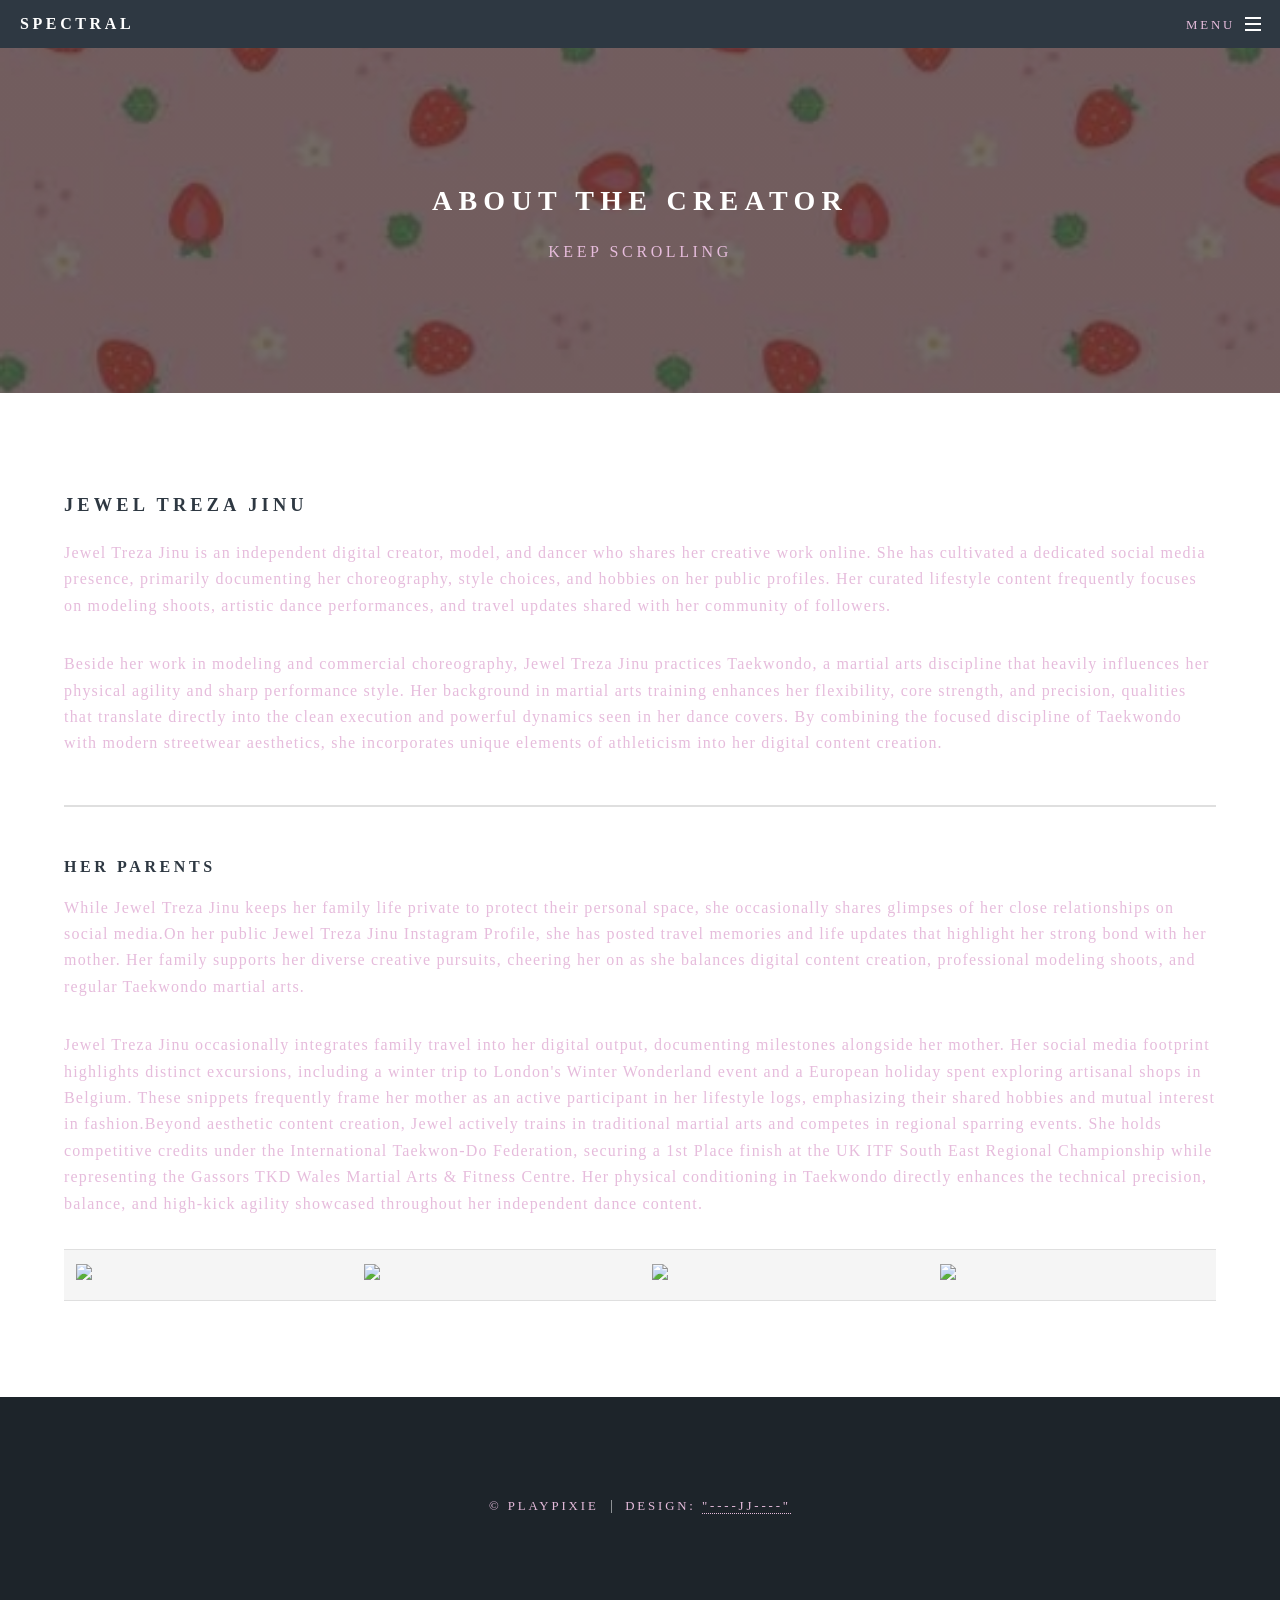
==== generic.html @ 29e6cef1 "Add files via upload" ====
<!DOCTYPE HTML>
<!--
	Spectral by HTML5 UP
	html5up.net | @ajlkn
	Free for personal and commercial use under the CCA 3.0 license (html5up.net/license)
-->
<html>
	<head>
		<title>Generic - Spectral by HTML5 UP</title>
		<meta charset="utf-8" />
		<meta name="viewport" content="width=device-width, initial-scale=1, user-scalable=no" />
		<link rel="stylesheet" href="assets/css/main.css" />
		<noscript><link rel="stylesheet" href="assets/css/noscript.css" /></noscript>
	</head>
	<body class="is-preload">

		<!-- Page Wrapper -->
			<div id="page-wrapper">

				<!-- Header -->
					<header id="header">
						<h1><a href="index.html">Spectral</a></h1>
						<nav id="nav">
							<ul>
								<li class="special">
									<a href="#menu" class="menuToggle"><span>Menu</span></a>
									<div id="menu">
										<ul>
											<li><a href="index.html">Home</a></li>
										</ul>
									</div>
								</li>
							</ul>
						</nav>
					</header>

				<!-- Main -->
					<article id="main">
						<header>
							<h2>About the creator</h2>
							<p>keep scrolling</p>
						</header>
						<section class="wrapper style5">
							<div class="inner">

								<h3>Jewel Treza Jinu</h3>
								<p>Jewel Treza Jinu is an independent digital creator, model, and dancer who shares her creative work online. She has cultivated a dedicated social media presence, primarily documenting her choreography, style choices, and hobbies on her public profiles. Her curated lifestyle content frequently focuses on modeling shoots, artistic dance performances, and travel updates shared with her community of followers.</p>

								<p>Beside her work in modeling and commercial choreography, Jewel Treza Jinu practices Taekwondo, a martial arts discipline that heavily influences her physical agility and sharp performance style. Her background in martial arts training enhances her flexibility, core strength, and precision, qualities that translate directly into the clean execution and powerful dynamics seen in her dance covers. By combining the focused discipline of Taekwondo with modern streetwear aesthetics, she incorporates unique elements of athleticism into her digital content creation.</p>

								<hr />

								<h4>Her parents</h4>
								<p>While Jewel Treza Jinu keeps her family life private to protect their personal space, she occasionally shares glimpses of her close relationships on social media.On her public Jewel Treza Jinu Instagram Profile, she has posted travel memories and life updates that highlight her strong bond with her mother. Her family supports her diverse creative pursuits, cheering her on as she balances digital content creation, professional modeling shoots, and regular Taekwondo martial arts.</p>

								<p>Jewel Treza Jinu occasionally integrates family travel into her digital output, documenting milestones alongside her mother. Her social media footprint highlights distinct excursions, including a winter trip to London's Winter Wonderland event and a European holiday spent exploring artisanal shops in Belgium. These snippets frequently frame her mother as an active participant in her lifestyle logs, emphasizing their shared hobbies and mutual interest in fashion.Beyond aesthetic content creation, Jewel actively trains in traditional martial arts and competes in regional sparring events. She holds competitive credits under the International Taekwon-Do Federation, securing a 1st Place finish at the UK ITF South East Regional Championship while representing the Gassors TKD Wales Martial Arts & Fitness Centre. Her physical conditioning in Taekwondo directly enhances the technical precision, balance, and high-kick agility showcased throughout her independent dance content.</p>
								<table>
									<tr>
								<td>
									<img src="https://encrypted-tbn0.gstatic.com/images?q=tbn:ANd9GcSGOKWWrVyDV_KBlzxPreQkSLhCaQ4UQf7VRr0eedBr0A&s">
									</td>
									<td>
										<img src="https://encrypted-tbn0.gstatic.com/images?q=tbn:ANd9GcRS-TKTt8eJnaycGJDvGTzf1kcwssmxLIx21yv74tXhcQ&s">
									</td>
									<td>
										<img src="https://encrypted-tbn0.gstatic.com/images?q=tbn:ANd9GcS5ymnktuMzDRV3H1LeT9XgX42YzkKzm4gYjGSBSrV-lg&s">
									</td>
									<td>
										<img src="https://encrypted-tbn0.gstatic.com/images?q=tbn:ANd9GcSi7fEt0hNOg2J5l8pf4J0cGD_adAMHUUoH8MwjBB25HA&s">
									</td>
								</tr>
								</table>
							</div>
						</section>
					</article>

				<!-- Footer -->
					<footer id="footer">
						<ul class="copyright">
							<li>&copy; Playpixie</li><li>Design: <a href="http://html5up.net">"----JJ----"</a></li>
						</ul>
					</footer>

			</div>

		<!-- Scripts -->
			<script src="assets/js/jquery.min.js"></script>
			<script src="assets/js/jquery.scrollex.min.js"></script>
			<script src="assets/js/jquery.scrolly.min.js"></script>
			<script src="assets/js/browser.min.js"></script>
			<script src="assets/js/breakpoints.min.js"></script>
			<script src="assets/js/util.js"></script>
			<script src="assets/js/main.js"></script>

	</body>
</html>
---- assets/css/main.css ----
@import url(fontawesome-all.min.css);
@import url("https://fonts.googleapis.com/css?family=Open+Sans:400,400italic,600,600italic,800,800italic");

/*
	Spectral by HTML5 UP
	html5up.net | @ajlkn
	Free for personal and commercial use under the CCA 3.0 license (html5up.net/license)
*/

html, body, div, span, applet, object,
iframe, h1, h2, h3, h4, h5, h6, p, blockquote,
pre, a, abbr, acronym, address, big, cite,
code, del, dfn, em, img, ins, kbd, q, s, samp,
small, strike, strong, sub, sup, tt, var, b,
u, i, center, dl, dt, dd, ol, ul, li, fieldset,
form, label, legend, table, caption, tbody,
tfoot, thead, tr, th, td, article, aside,
canvas, details, embed, figure, figcaption,
footer, header, hgroup, menu, nav, output, ruby,
section, summary, time, mark, audio, video {
	margin: 0;
	padding: 0;
	border: 0;
	font-size: 100%;
	font: inherit;
	font-family: cursive;
	color: #E6BCDC;
	vertical-align: baseline;}

article, aside, details, figcaption, figure,
footer, header, hgroup, menu, nav, section {
	display: block;}

body {
	line-height: 1;
}

ol, ul {
	list-style: none;
}

blockquote, q {
	quotes: none;
}

	blockquote:before, blockquote:after, q:before, q:after {
		content: '';
		content: none;
	}

table {
	border-collapse: collapse;
	border-spacing: 0;
}

body {
	-webkit-text-size-adjust: none;
}

mark {
	background-color: transparent;
	color: inherit;
}

input::-moz-focus-inner {
	border: 0;
	padding: 0;
}

input, select, textarea {
	-moz-appearance: none;
	-webkit-appearance: none;
	-ms-appearance: none;
	appearance: none;
}

/* Basic */

	@-ms-viewport {
		width: device-width;
	}

	html {
		box-sizing: border-box;
	}

	*, *:before, *:after {
		box-sizing: inherit;
	}

	body {
		background: #2e3842;
	}

		body.is-preload *, body.is-preload *:before, body.is-preload *:after {
			-moz-animation: none !important;
			-webkit-animation: none !important;
			-ms-animation: none !important;
			animation: none !important;
			-moz-transition: none !important;
			-webkit-transition: none !important;
			-ms-transition: none !important;
			transition: none !important;
		}

	body, input, select, textarea {
		color: #fff;
		font-family: "Open Sans", Helvetica, sans-serif;
		font-size: 15pt;
		font-weight: 400;
		letter-spacing: 0.075em;
		line-height: 1.65em;
	}

		@media screen and (max-width: 1680px) {

			body, input, select, textarea {
				font-size: 13pt;
			}

		}

		@media screen and (max-width: 1280px) {

			body, input, select, textarea {
				font-size: 12pt;
			}

		}

		@media screen and (max-width: 736px) {

			body, input, select, textarea {
				font-size: 11pt;
				letter-spacing: 0.0375em;
			}

		}

	a {
		-moz-transition: color 0.2s ease, border-bottom-color 0.2s ease;
		-webkit-transition: color 0.2s ease, border-bottom-color 0.2s ease;
		-ms-transition: color 0.2s ease, border-bottom-color 0.2s ease;
		transition: color 0.2s ease, border-bottom-color 0.2s ease;
		border-bottom: dotted 1px;
		color: inherit;
		text-decoration: none;
	}

		a:hover {
			border-bottom-color: transparent;
		}

	strong, b {
		color: #fff;
		font-weight: 600;
	}

	em, i {
		font-style: italic;
	}

	p {
		margin: 0 0 2em 0;
	}

	h1, h2, h3, h4, h5, h6 {
		color: #fff;
		font-weight: 800;
		letter-spacing: 0.225em;
		line-height: 1em;
		margin: 0 0 1em 0;
		text-transform: uppercase;
	}

		h1 a, h2 a, h3 a, h4 a, h5 a, h6 a {
			color: inherit;
			text-decoration: none;
		}

	h2 {
		font-size: 1.35em;
		line-height: 1.75em;
	}

		@media screen and (max-width: 736px) {

			h2 {
				font-size: 1.1em;
				line-height: 1.65em;
			}

		}

	h3 {
		font-size: 1.15em;
		line-height: 1.75em;
	}

		@media screen and (max-width: 736px) {

			h3 {
				font-size: 1em;
				line-height: 1.65em;
			}

		}

	h4 {
		font-size: 1em;
		line-height: 1.5em;
	}

	h5 {
		font-size: 0.8em;
		line-height: 1.5em;
	}

	h6 {
		font-size: 0.7em;
		line-height: 1.5em;
	}

	sub {
		font-size: 0.8em;
		position: relative;
		top: 0.5em;
	}

	sup {
		font-size: 0.8em;
		position: relative;
		top: -0.5em;
	}

	hr {
		border: 0;
		border-bottom: solid 2px #fff;
		margin: 3em 0;
	}

		hr.major {
			margin: 4.5em 0;
		}

	blockquote {
		border-left: solid 4px #fff;
		font-style: italic;
		margin: 0 0 2em 0;
		padding: 0.5em 0 0.5em 2em;
	}

	code {
		background: rgba(144, 144, 144, 0.25);
		border-radius: 3px;
		font-family: "Courier New", monospace;
		font-size: 0.9em;
		letter-spacing: 0;
		margin: 0 0.25em;
		padding: 0.25em 0.65em;
	}

	pre {
		-webkit-overflow-scrolling: touch;
		font-family: "Courier New", monospace;
		font-size: 0.9em;
		margin: 0 0 2em 0;
	}

		pre code {
			display: block;
			line-height: 1.75em;
			padding: 1em 1.5em;
			overflow-x: auto;
		}

	.align-left {
		text-align: left;
	}

	.align-center {
		text-align: center;
	}

	.align-right {
		text-align: right;
	}

/* Row */

	.row {
		display: flex;
		flex-wrap: wrap;
		box-sizing: border-box;
		align-items: stretch;
	}

		.row > * {
			box-sizing: border-box;
		}

		.row.gtr-uniform > * > :last-child {
			margin-bottom: 0;
		}

		.row.aln-left {
			justify-content: flex-start;
		}

		.row.aln-center {
			justify-content: center;
		}

		.row.aln-right {
			justify-content: flex-end;
		}

		.row.aln-top {
			align-items: flex-start;
		}

		.row.aln-middle {
			align-items: center;
		}

		.row.aln-bottom {
			align-items: flex-end;
		}

		.row > .imp {
			order: -1;
		}

		.row > .col-1 {
			width: 8.33333%;
		}

		.row > .off-1 {
			margin-left: 8.33333%;
		}

		.row > .col-2 {
			width: 16.66667%;
		}

		.row > .off-2 {
			margin-left: 16.66667%;
		}

		.row > .col-3 {
			width: 25%;
		}

		.row > .off-3 {
			margin-left: 25%;
		}

		.row > .col-4 {
			width: 33.33333%;
		}

		.row > .off-4 {
			margin-left: 33.33333%;
		}

		.row > .col-5 {
			width: 41.66667%;
		}

		.row > .off-5 {
			margin-left: 41.66667%;
		}

		.row > .col-6 {
			width: 50%;
		}

		.row > .off-6 {
			margin-left: 50%;
		}

		.row > .col-7 {
			width: 58.33333%;
		}

		.row > .off-7 {
			margin-left: 58.33333%;
		}

		.row > .col-8 {
			width: 66.66667%;
		}

		.row > .off-8 {
			margin-left: 66.66667%;
		}

		.row > .col-9 {
			width: 75%;
		}

		.row > .off-9 {
			margin-left: 75%;
		}

		.row > .col-10 {
			width: 83.33333%;
		}

		.row > .off-10 {
			margin-left: 83.33333%;
		}

		.row > .col-11 {
			width: 91.66667%;
		}

		.row > .off-11 {
			margin-left: 91.66667%;
		}

		.row > .col-12 {
			width: 100%;
		}

		.row > .off-12 {
			margin-left: 100%;
		}

		.row.gtr-0 {
			margin-top: 0;
			margin-left: 0em;
		}

			.row.gtr-0 > * {
				padding: 0 0 0 0em;
			}

			.row.gtr-0.gtr-uniform {
				margin-top: 0em;
			}

				.row.gtr-0.gtr-uniform > * {
					padding-top: 0em;
				}

		.row.gtr-25 {
			margin-top: 0;
			margin-left: -0.375em;
		}

			.row.gtr-25 > * {
				padding: 0 0 0 0.375em;
			}

			.row.gtr-25.gtr-uniform {
				margin-top: -0.375em;
			}

				.row.gtr-25.gtr-uniform > * {
					padding-top: 0.375em;
				}

		.row.gtr-50 {
			margin-top: 0;
			margin-left: -0.75em;
		}

			.row.gtr-50 > * {
				padding: 0 0 0 0.75em;
			}

			.row.gtr-50.gtr-uniform {
				margin-top: -0.75em;
			}

				.row.gtr-50.gtr-uniform > * {
					padding-top: 0.75em;
				}

		.row {
			margin-top: 0;
			margin-left: -1.5em;
		}

			.row > * {
				padding: 0 0 0 1.5em;
			}

			.row.gtr-uniform {
				margin-top: -1.5em;
			}

				.row.gtr-uniform > * {
					padding-top: 1.5em;
				}

		.row.gtr-150 {
			margin-top: 0;
			margin-left: -2.25em;
		}

			.row.gtr-150 > * {
				padding: 0 0 0 2.25em;
			}

			.row.gtr-150.gtr-uniform {
				margin-top: -2.25em;
			}

				.row.gtr-150.gtr-uniform > * {
					padding-top: 2.25em;
				}

		.row.gtr-200 {
			margin-top: 0;
			margin-left: -3em;
		}

			.row.gtr-200 > * {
				padding: 0 0 0 3em;
			}

			.row.gtr-200.gtr-uniform {
				margin-top: -3em;
			}

				.row.gtr-200.gtr-uniform > * {
					padding-top: 3em;
				}

		@media screen and (max-width: 1680px) {

			.row {
				display: flex;
				flex-wrap: wrap;
				box-sizing: border-box;
				align-items: stretch;
			}

				.row > * {
					box-sizing: border-box;
				}

				.row.gtr-uniform > * > :last-child {
					margin-bottom: 0;
				}

				.row.aln-left {
					justify-content: flex-start;
				}

				.row.aln-center {
					justify-content: center;
				}

				.row.aln-right {
					justify-content: flex-end;
				}

				.row.aln-top {
					align-items: flex-start;
				}

				.row.aln-middle {
					align-items: center;
				}

				.row.aln-bottom {
					align-items: flex-end;
				}

				.row > .imp-xlarge {
					order: -1;
				}

				.row > .col-1-xlarge {
					width: 8.33333%;
				}

				.row > .off-1-xlarge {
					margin-left: 8.33333%;
				}

				.row > .col-2-xlarge {
					width: 16.66667%;
				}

				.row > .off-2-xlarge {
					margin-left: 16.66667%;
				}

				.row > .col-3-xlarge {
					width: 25%;
				}

				.row > .off-3-xlarge {
					margin-left: 25%;
				}

				.row > .col-4-xlarge {
					width: 33.33333%;
				}

				.row > .off-4-xlarge {
					margin-left: 33.33333%;
				}

				.row > .col-5-xlarge {
					width: 41.66667%;
				}

				.row > .off-5-xlarge {
					margin-left: 41.66667%;
				}

				.row > .col-6-xlarge {
					width: 50%;
				}

				.row > .off-6-xlarge {
					margin-left: 50%;
				}

				.row > .col-7-xlarge {
					width: 58.33333%;
				}

				.row > .off-7-xlarge {
					margin-left: 58.33333%;
				}

				.row > .col-8-xlarge {
					width: 66.66667%;
				}

				.row > .off-8-xlarge {
					margin-left: 66.66667%;
				}

				.row > .col-9-xlarge {
					width: 75%;
				}

				.row > .off-9-xlarge {
					margin-left: 75%;
				}

				.row > .col-10-xlarge {
					width: 83.33333%;
				}

				.row > .off-10-xlarge {
					margin-left: 83.33333%;
				}

				.row > .col-11-xlarge {
					width: 91.66667%;
				}

				.row > .off-11-xlarge {
					margin-left: 91.66667%;
				}

				.row > .col-12-xlarge {
					width: 100%;
				}

				.row > .off-12-xlarge {
					margin-left: 100%;
				}

				.row.gtr-0 {
					margin-top: 0;
					margin-left: 0em;
				}

					.row.gtr-0 > * {
						padding: 0 0 0 0em;
					}

					.row.gtr-0.gtr-uniform {
						margin-top: 0em;
					}

						.row.gtr-0.gtr-uniform > * {
							padding-top: 0em;
						}

				.row.gtr-25 {
					margin-top: 0;
					margin-left: -0.375em;
				}

					.row.gtr-25 > * {
						padding: 0 0 0 0.375em;
					}

					.row.gtr-25.gtr-uniform {
						margin-top: -0.375em;
					}

						.row.gtr-25.gtr-uniform > * {
							padding-top: 0.375em;
						}

				.row.gtr-50 {
					margin-top: 0;
					margin-left: -0.75em;
				}

					.row.gtr-50 > * {
						padding: 0 0 0 0.75em;
					}

					.row.gtr-50.gtr-uniform {
						margin-top: -0.75em;
					}

						.row.gtr-50.gtr-uniform > * {
							padding-top: 0.75em;
						}

				.row {
					margin-top: 0;
					margin-left: -1.5em;
				}

					.row > * {
						padding: 0 0 0 1.5em;
					}

					.row.gtr-uniform {
						margin-top: -1.5em;
					}

						.row.gtr-uniform > * {
							padding-top: 1.5em;
						}

				.row.gtr-150 {
					margin-top: 0;
					margin-left: -2.25em;
				}

					.row.gtr-150 > * {
						padding: 0 0 0 2.25em;
					}

					.row.gtr-150.gtr-uniform {
						margin-top: -2.25em;
					}

						.row.gtr-150.gtr-uniform > * {
							padding-top: 2.25em;
						}

				.row.gtr-200 {
					margin-top: 0;
					margin-left: -3em;
				}

					.row.gtr-200 > * {
						padding: 0 0 0 3em;
					}

					.row.gtr-200.gtr-uniform {
						margin-top: -3em;
					}

						.row.gtr-200.gtr-uniform > * {
							padding-top: 3em;
						}

		}

		@media screen and (max-width: 1280px) {

			.row {
				display: flex;
				flex-wrap: wrap;
				box-sizing: border-box;
				align-items: stretch;
			}

				.row > * {
					box-sizing: border-box;
				}

				.row.gtr-uniform > * > :last-child {
					margin-bottom: 0;
				}

				.row.aln-left {
					justify-content: flex-start;
				}

				.row.aln-center {
					justify-content: center;
				}

				.row.aln-right {
					justify-content: flex-end;
				}

				.row.aln-top {
					align-items: flex-start;
				}

				.row.aln-middle {
					align-items: center;
				}

				.row.aln-bottom {
					align-items: flex-end;
				}

				.row > .imp-large {
					order: -1;
				}

				.row > .col-1-large {
					width: 8.33333%;
				}

				.row > .off-1-large {
					margin-left: 8.33333%;
				}

				.row > .col-2-large {
					width: 16.66667%;
				}

				.row > .off-2-large {
					margin-left: 16.66667%;
				}

				.row > .col-3-large {
					width: 25%;
				}

				.row > .off-3-large {
					margin-left: 25%;
				}

				.row > .col-4-large {
					width: 33.33333%;
				}

				.row > .off-4-large {
					margin-left: 33.33333%;
				}

				.row > .col-5-large {
					width: 41.66667%;
				}

				.row > .off-5-large {
					margin-left: 41.66667%;
				}

				.row > .col-6-large {
					width: 50%;
				}

				.row > .off-6-large {
					margin-left: 50%;
				}

				.row > .col-7-large {
					width: 58.33333%;
				}

				.row > .off-7-large {
					margin-left: 58.33333%;
				}

				.row > .col-8-large {
					width: 66.66667%;
				}

				.row > .off-8-large {
					margin-left: 66.66667%;
				}

				.row > .col-9-large {
					width: 75%;
				}

				.row > .off-9-large {
					margin-left: 75%;
				}

				.row > .col-10-large {
					width: 83.33333%;
				}

				.row > .off-10-large {
					margin-left: 83.33333%;
				}

				.row > .col-11-large {
					width: 91.66667%;
				}

				.row > .off-11-large {
					margin-left: 91.66667%;
				}

				.row > .col-12-large {
					width: 100%;
				}

				.row > .off-12-large {
					margin-left: 100%;
				}

				.row.gtr-0 {
					margin-top: 0;
					margin-left: 0em;
				}

					.row.gtr-0 > * {
						padding: 0 0 0 0em;
					}

					.row.gtr-0.gtr-uniform {
						margin-top: 0em;
					}

						.row.gtr-0.gtr-uniform > * {
							padding-top: 0em;
						}

				.row.gtr-25 {
					margin-top: 0;
					margin-left: -0.375em;
				}

					.row.gtr-25 > * {
						padding: 0 0 0 0.375em;
					}

					.row.gtr-25.gtr-uniform {
						margin-top: -0.375em;
					}

						.row.gtr-25.gtr-uniform > * {
							padding-top: 0.375em;
						}

				.row.gtr-50 {
					margin-top: 0;
					margin-left: -0.75em;
				}

					.row.gtr-50 > * {
						padding: 0 0 0 0.75em;
					}

					.row.gtr-50.gtr-uniform {
						margin-top: -0.75em;
					}

						.row.gtr-50.gtr-uniform > * {
							padding-top: 0.75em;
						}

				.row {
					margin-top: 0;
					margin-left: -1.5em;
				}

					.row > * {
						padding: 0 0 0 1.5em;
					}

					.row.gtr-uniform {
						margin-top: -1.5em;
					}

						.row.gtr-uniform > * {
							padding-top: 1.5em;
						}

				.row.gtr-150 {
					margin-top: 0;
					margin-left: -2.25em;
				}

					.row.gtr-150 > * {
						padding: 0 0 0 2.25em;
					}

					.row.gtr-150.gtr-uniform {
						margin-top: -2.25em;
					}

						.row.gtr-150.gtr-uniform > * {
							padding-top: 2.25em;
						}

				.row.gtr-200 {
					margin-top: 0;
					margin-left: -3em;
				}

					.row.gtr-200 > * {
						padding: 0 0 0 3em;
					}

					.row.gtr-200.gtr-uniform {
						margin-top: -3em;
					}

						.row.gtr-200.gtr-uniform > * {
							padding-top: 3em;
						}

		}

		@media screen and (max-width: 980px) {

			.row {
				display: flex;
				flex-wrap: wrap;
				box-sizing: border-box;
				align-items: stretch;
			}

				.row > * {
					box-sizing: border-box;
				}

				.row.gtr-uniform > * > :last-child {
					margin-bottom: 0;
				}

				.row.aln-left {
					justify-content: flex-start;
				}

				.row.aln-center {
					justify-content: center;
				}

				.row.aln-right {
					justify-content: flex-end;
				}

				.row.aln-top {
					align-items: flex-start;
				}

				.row.aln-middle {
					align-items: center;
				}

				.row.aln-bottom {
					align-items: flex-end;
				}

				.row > .imp-medium {
					order: -1;
				}

				.row > .col-1-medium {
					width: 8.33333%;
				}

				.row > .off-1-medium {
					margin-left: 8.33333%;
				}

				.row > .col-2-medium {
					width: 16.66667%;
				}

				.row > .off-2-medium {
					margin-left: 16.66667%;
				}

				.row > .col-3-medium {
					width: 25%;
				}

				.row > .off-3-medium {
					margin-left: 25%;
				}

				.row > .col-4-medium {
					width: 33.33333%;
				}

				.row > .off-4-medium {
					margin-left: 33.33333%;
				}

				.row > .col-5-medium {
					width: 41.66667%;
				}

				.row > .off-5-medium {
					margin-left: 41.66667%;
				}

				.row > .col-6-medium {
					width: 50%;
				}

				.row > .off-6-medium {
					margin-left: 50%;
				}

				.row > .col-7-medium {
					width: 58.33333%;
				}

				.row > .off-7-medium {
					margin-left: 58.33333%;
				}

				.row > .col-8-medium {
					width: 66.66667%;
				}

				.row > .off-8-medium {
					margin-left: 66.66667%;
				}

				.row > .col-9-medium {
					width: 75%;
				}

				.row > .off-9-medium {
					margin-left: 75%;
				}

				.row > .col-10-medium {
					width: 83.33333%;
				}

				.row > .off-10-medium {
					margin-left: 83.33333%;
				}

				.row > .col-11-medium {
					width: 91.66667%;
				}

				.row > .off-11-medium {
					margin-left: 91.66667%;
				}

				.row > .col-12-medium {
					width: 100%;
				}

				.row > .off-12-medium {
					margin-left: 100%;
				}

				.row.gtr-0 {
					margin-top: 0;
					margin-left: 0em;
				}

					.row.gtr-0 > * {
						padding: 0 0 0 0em;
					}

					.row.gtr-0.gtr-uniform {
						margin-top: 0em;
					}

						.row.gtr-0.gtr-uniform > * {
							padding-top: 0em;
						}

				.row.gtr-25 {
					margin-top: 0;
					margin-left: -0.375em;
				}

					.row.gtr-25 > * {
						padding: 0 0 0 0.375em;
					}

					.row.gtr-25.gtr-uniform {
						margin-top: -0.375em;
					}

						.row.gtr-25.gtr-uniform > * {
							padding-top: 0.375em;
						}

				.row.gtr-50 {
					margin-top: 0;
					margin-left: -0.75em;
				}

					.row.gtr-50 > * {
						padding: 0 0 0 0.75em;
					}

					.row.gtr-50.gtr-uniform {
						margin-top: -0.75em;
					}

						.row.gtr-50.gtr-uniform > * {
							padding-top: 0.75em;
						}

				.row {
					margin-top: 0;
					margin-left: -1.5em;
				}

					.row > * {
						padding: 0 0 0 1.5em;
					}

					.row.gtr-uniform {
						margin-top: -1.5em;
					}

						.row.gtr-uniform > * {
							padding-top: 1.5em;
						}

				.row.gtr-150 {
					margin-top: 0;
					margin-left: -2.25em;
				}

					.row.gtr-150 > * {
						padding: 0 0 0 2.25em;
					}

					.row.gtr-150.gtr-uniform {
						margin-top: -2.25em;
					}

						.row.gtr-150.gtr-uniform > * {
							padding-top: 2.25em;
						}

				.row.gtr-200 {
					margin-top: 0;
					margin-left: -3em;
				}

					.row.gtr-200 > * {
						padding: 0 0 0 3em;
					}

					.row.gtr-200.gtr-uniform {
						margin-top: -3em;
					}

						.row.gtr-200.gtr-uniform > * {
							padding-top: 3em;
						}

		}

		@media screen and (max-width: 736px) {

			.row {
				display: flex;
				flex-wrap: wrap;
				box-sizing: border-box;
				align-items: stretch;
			}

				.row > * {
					box-sizing: border-box;
				}

				.row.gtr-uniform > * > :last-child {
					margin-bottom: 0;
				}

				.row.aln-left {
					justify-content: flex-start;
				}

				.row.aln-center {
					justify-content: center;
				}

				.row.aln-right {
					justify-content: flex-end;
				}

				.row.aln-top {
					align-items: flex-start;
				}

				.row.aln-middle {
					align-items: center;
				}

				.row.aln-bottom {
					align-items: flex-end;
				}

				.row > .imp-small {
					order: -1;
				}

				.row > .col-1-small {
					width: 8.33333%;
				}

				.row > .off-1-small {
					margin-left: 8.33333%;
				}

				.row > .col-2-small {
					width: 16.66667%;
				}

				.row > .off-2-small {
					margin-left: 16.66667%;
				}

				.row > .col-3-small {
					width: 25%;
				}

				.row > .off-3-small {
					margin-left: 25%;
				}

				.row > .col-4-small {
					width: 33.33333%;
				}

				.row > .off-4-small {
					margin-left: 33.33333%;
				}

				.row > .col-5-small {
					width: 41.66667%;
				}

				.row > .off-5-small {
					margin-left: 41.66667%;
				}

				.row > .col-6-small {
					width: 50%;
				}

				.row > .off-6-small {
					margin-left: 50%;
				}

				.row > .col-7-small {
					width: 58.33333%;
				}

				.row > .off-7-small {
					margin-left: 58.33333%;
				}

				.row > .col-8-small {
					width: 66.66667%;
				}

				.row > .off-8-small {
					margin-left: 66.66667%;
				}

				.row > .col-9-small {
					width: 75%;
				}

				.row > .off-9-small {
					margin-left: 75%;
				}

				.row > .col-10-small {
					width: 83.33333%;
				}

				.row > .off-10-small {
					margin-left: 83.33333%;
				}

				.row > .col-11-small {
					width: 91.66667%;
				}

				.row > .off-11-small {
					margin-left: 91.66667%;
				}

				.row > .col-12-small {
					width: 100%;
				}

				.row > .off-12-small {
					margin-left: 100%;
				}

				.row.gtr-0 {
					margin-top: 0;
					margin-left: 0em;
				}

					.row.gtr-0 > * {
						padding: 0 0 0 0em;
					}

					.row.gtr-0.gtr-uniform {
						margin-top: 0em;
					}

						.row.gtr-0.gtr-uniform > * {
							padding-top: 0em;
						}

				.row.gtr-25 {
					margin-top: 0;
					margin-left: -0.375em;
				}

					.row.gtr-25 > * {
						padding: 0 0 0 0.375em;
					}

					.row.gtr-25.gtr-uniform {
						margin-top: -0.375em;
					}

						.row.gtr-25.gtr-uniform > * {
							padding-top: 0.375em;
						}

				.row.gtr-50 {
					margin-top: 0;
					margin-left: -0.75em;
				}

					.row.gtr-50 > * {
						padding: 0 0 0 0.75em;
					}

					.row.gtr-50.gtr-uniform {
						margin-top: -0.75em;
					}

						.row.gtr-50.gtr-uniform > * {
							padding-top: 0.75em;
						}

				.row {
					margin-top: 0;
					margin-left: -1.5em;
				}

					.row > * {
						padding: 0 0 0 1.5em;
					}

					.row.gtr-uniform {
						margin-top: -1.5em;
					}

						.row.gtr-uniform > * {
							padding-top: 1.5em;
						}

				.row.gtr-150 {
					margin-top: 0;
					margin-left: -2.25em;
				}

					.row.gtr-150 > * {
						padding: 0 0 0 2.25em;
					}

					.row.gtr-150.gtr-uniform {
						margin-top: -2.25em;
					}

						.row.gtr-150.gtr-uniform > * {
							padding-top: 2.25em;
						}

				.row.gtr-200 {
					margin-top: 0;
					margin-left: -3em;
				}

					.row.gtr-200 > * {
						padding: 0 0 0 3em;
					}

					.row.gtr-200.gtr-uniform {
						margin-top: -3em;
					}

						.row.gtr-200.gtr-uniform > * {
							padding-top: 3em;
						}

		}

		@media screen and (max-width: 480px) {

			.row {
				display: flex;
				flex-wrap: wrap;
				box-sizing: border-box;
				align-items: stretch;
			}

				.row > * {
					box-sizing: border-box;
				}

				.row.gtr-uniform > * > :last-child {
					margin-bottom: 0;
				}

				.row.aln-left {
					justify-content: flex-start;
				}

				.row.aln-center {
					justify-content: center;
				}

				.row.aln-right {
					justify-content: flex-end;
				}

				.row.aln-top {
					align-items: flex-start;
				}

				.row.aln-middle {
					align-items: center;
				}

				.row.aln-bottom {
					align-items: flex-end;
				}

				.row > .imp-xsmall {
					order: -1;
				}

				.row > .col-1-xsmall {
					width: 8.33333%;
				}

				.row > .off-1-xsmall {
					margin-left: 8.33333%;
				}

				.row > .col-2-xsmall {
					width: 16.66667%;
				}

				.row > .off-2-xsmall {
					margin-left: 16.66667%;
				}

				.row > .col-3-xsmall {
					width: 25%;
				}

				.row > .off-3-xsmall {
					margin-left: 25%;
				}

				.row > .col-4-xsmall {
					width: 33.33333%;
				}

				.row > .off-4-xsmall {
					margin-left: 33.33333%;
				}

				.row > .col-5-xsmall {
					width: 41.66667%;
				}

				.row > .off-5-xsmall {
					margin-left: 41.66667%;
				}

				.row > .col-6-xsmall {
					width: 50%;
				}

				.row > .off-6-xsmall {
					margin-left: 50%;
				}

				.row > .col-7-xsmall {
					width: 58.33333%;
				}

				.row > .off-7-xsmall {
					margin-left: 58.33333%;
				}

				.row > .col-8-xsmall {
					width: 66.66667%;
				}

				.row > .off-8-xsmall {
					margin-left: 66.66667%;
				}

				.row > .col-9-xsmall {
					width: 75%;
				}

				.row > .off-9-xsmall {
					margin-left: 75%;
				}

				.row > .col-10-xsmall {
					width: 83.33333%;
				}

				.row > .off-10-xsmall {
					margin-left: 83.33333%;
				}

				.row > .col-11-xsmall {
					width: 91.66667%;
				}

				.row > .off-11-xsmall {
					margin-left: 91.66667%;
				}

				.row > .col-12-xsmall {
					width: 100%;
				}

				.row > .off-12-xsmall {
					margin-left: 100%;
				}

				.row.gtr-0 {
					margin-top: 0;
					margin-left: 0em;
				}

					.row.gtr-0 > * {
						padding: 0 0 0 0em;
					}

					.row.gtr-0.gtr-uniform {
						margin-top: 0em;
					}

						.row.gtr-0.gtr-uniform > * {
							padding-top: 0em;
						}

				.row.gtr-25 {
					margin-top: 0;
					margin-left: -0.375em;
				}

					.row.gtr-25 > * {
						padding: 0 0 0 0.375em;
					}

					.row.gtr-25.gtr-uniform {
						margin-top: -0.375em;
					}

						.row.gtr-25.gtr-uniform > * {
							padding-top: 0.375em;
						}

				.row.gtr-50 {
					margin-top: 0;
					margin-left: -0.75em;
				}

					.row.gtr-50 > * {
						padding: 0 0 0 0.75em;
					}

					.row.gtr-50.gtr-uniform {
						margin-top: -0.75em;
					}

						.row.gtr-50.gtr-uniform > * {
							padding-top: 0.75em;
						}

				.row {
					margin-top: 0;
					margin-left: -1.5em;
				}

					.row > * {
						padding: 0 0 0 1.5em;
					}

					.row.gtr-uniform {
						margin-top: -1.5em;
					}

						.row.gtr-uniform > * {
							padding-top: 1.5em;
						}

				.row.gtr-150 {
					margin-top: 0;
					margin-left: -2.25em;
				}

					.row.gtr-150 > * {
						padding: 0 0 0 2.25em;
					}

					.row.gtr-150.gtr-uniform {
						margin-top: -2.25em;
					}

						.row.gtr-150.gtr-uniform > * {
							padding-top: 2.25em;
						}

				.row.gtr-200 {
					margin-top: 0;
					margin-left: -3em;
				}

					.row.gtr-200 > * {
						padding: 0 0 0 3em;
					}

					.row.gtr-200.gtr-uniform {
						margin-top: -3em;
					}

						.row.gtr-200.gtr-uniform > * {
							padding-top: 3em;
						}

		}

/* Section/Article */

	section.special, article.special {
		text-align: center;
	}

	header p {
		color: rgba(255, 255, 255, 0.5);
		position: relative;
		top: -0.25em;
	}

	header h3 + p {
		font-size: 1.1em;
	}

	header h4 + p,
	header h5 + p,
	header h6 + p {
		font-size: 0.9em;
	}

	header.major {
		margin: 0 0 3.5em 0;
	}

		header.major h2, header.major h3, header.major h4, header.major h5, header.major h6 {
			border-bottom: solid 2px #fff;
			display: inline-block;
			padding-bottom: 1em;
			position: relative;
		}

			header.major h2:after, header.major h3:after, header.major h4:after, header.major h5:after, header.major h6:after {
				content: '';
				display: block;
				height: 1px;
			}

		header.major p {
			color: #fff;
			top: 0;
		}

		@media screen and (max-width: 736px) {

			header.major {
				margin: 0 0 2em 0;
			}

		}

	@media screen and (max-width: 980px) {

		header br {
			display: none;
		}

	}

/* Form */

	form {
		margin: 0 0 2em 0;
	}

	label {
		color: #fff;
		display: block;
		font-size: 0.9em;
		font-weight: 600;
		margin: 0 0 1em 0;
	}

	input[type="text"],
	input[type="password"],
	input[type="email"],
	select,
	textarea {
		-moz-appearance: none;
		-webkit-appearance: none;
		-ms-appearance: none;
		appearance: none;
		background-color: rgba(144, 144, 144, 0.25);
		border-radius: 3px;
		border: none;
		color: inherit;
		display: block;
		outline: 0;
		padding: 0 1em;
		text-decoration: none;
		width: 100%;
	}

		input[type="text"]:invalid,
		input[type="password"]:invalid,
		input[type="email"]:invalid,
		select:invalid,
		textarea:invalid {
			box-shadow: none;
		}

		input[type="text"]:focus,
		input[type="password"]:focus,
		input[type="email"]:focus,
		select:focus,
		textarea:focus {
			box-shadow: 0 0 0 2px #ffb4ec;
		}

	select {
		background-size: 1.25em;
		background-repeat: no-repeat;
		background-position: calc(100% - 1em) center;
		height: 2.75em;
		padding-right: 2.75em;
		text-overflow: ellipsis;
	}

		select:focus::-ms-value {
			background-color: transparent;
		}

		select::-ms-expand {
			display: none;
		}

	input[type="text"],
	input[type="password"],
	input[type="email"],
	select {
		height: 2.75em;
	}

	textarea {
		padding: 0.75em 1em;
	}

	input[type="checkbox"],
	input[type="radio"] {
		-moz-appearance: none;
		-webkit-appearance: none;
		-ms-appearance: none;
		appearance: none;
		display: block;
		float: left;
		margin-right: -2em;
		opacity: 0;
		width: 1em;
		z-index: -1;
	}

		input[type="checkbox"] + label,
		input[type="radio"] + label {
			text-decoration: none;
			color: #fff;
			cursor: pointer;
			display: inline-block;
			font-size: 1em;
			font-weight: 400;
			padding-left: 2.4em;
			padding-right: 0.75em;
			position: relative;
		}

			input[type="checkbox"] + label:before,
			input[type="radio"] + label:before {
				-moz-osx-font-smoothing: grayscale;
				-webkit-font-smoothing: antialiased;
				display: inline-block;
				font-style: normal;
				font-variant: normal;
				text-rendering: auto;
				line-height: 1;
				text-transform: none !important;
				font-family: 'Font Awesome 5 Free';
				font-weight: 900;
			}

			input[type="checkbox"] + label:before,
			input[type="radio"] + label:before {
				background: rgba(144, 144, 144, 0.25);
				border-radius: 3px;
				content: '';
				display: inline-block;
				font-size: 0.8em;
				height: 2.0625em;
				left: 0;
				line-height: 2.0625em;
				position: absolute;
				text-align: center;
				top: 0;
				width: 2.0625em;
			}

		input[type="checkbox"]:checked + label:before,
		input[type="radio"]:checked + label:before {
			background: #2e3842;
			color: #fff;
			content: '\f00c';
		}

		input[type="checkbox"]:focus + label:before,
		input[type="radio"]:focus + label:before {
			box-shadow: 0 0 0 2px #fabfff;
		}

	input[type="checkbox"] + label:before {
		border-radius: 3px;
	}

	input[type="radio"] + label:before {
		border-radius: 100%;
	}

	::-webkit-input-placeholder {
		color: rgba(255, 255, 255, 0.5) !important;
		opacity: 1.0;
	}

	:-moz-placeholder {
		color: rgba(255, 255, 255, 0.5) !important;
		opacity: 1.0;
	}

	::-moz-placeholder {
		color: rgba(255, 255, 255, 0.5) !important;
		opacity: 1.0;
	}

	:-ms-input-placeholder {
		color: rgba(255, 255, 255, 0.5) !important;
		opacity: 1.0;
	}

/* Box */

	.box {
		border-radius: 3px;
		border: solid 2px #fff;
		margin-bottom: 2em;
		padding: 1.5em;
	}

		.box > :last-child,
		.box > :last-child > :last-child,
		.box > :last-child > :last-child > :last-child {
			margin-bottom: 0;
		}

		.box.alt {
			border: 0;
			border-radius: 0;
			padding: 0;
		}

/* Icon */

	.icon {
		text-decoration: none;
		border-bottom: none;
		position: relative;
	}

		.icon:before {
			-moz-osx-font-smoothing: grayscale;
			-webkit-font-smoothing: antialiased;
			display: inline-block;
			font-style: normal;
			font-variant: normal;
			text-rendering: auto;
			line-height: 1;
			text-transform: none !important;
			font-family: 'Font Awesome 5 Free';
			font-weight: 400;
		}

		.icon > .label {
			display: none;
		}

		.icon:before {
			line-height: inherit;
		}

		.icon.solid:before {
			font-weight: 900;
		}

		.icon.brands:before {
			font-family: 'Font Awesome 5 Brands';
		}

		.icon.major {
			-moz-transform: rotate(-45deg);
			-webkit-transform: rotate(-45deg);
			-ms-transform: rotate(-45deg);
			transform: rotate(-45deg);
			border-radius: 3px;
			border: solid 2px #fff;
			display: inline-block;
			font-size: 1.35em;
			height: calc(3em + 2px);
			line-height: 3em;
			text-align: center;
			width: calc(3em + 2px);
		}

			.icon.major:before {
				-moz-transform: rotate(45deg);
				-webkit-transform: rotate(45deg);
				-ms-transform: rotate(45deg);
				transform: rotate(45deg);
				display: inline-block;
				font-size: 1.5em;
			}

			@media screen and (max-width: 736px) {

				.icon.major {
					font-size: 1em;
				}

			}

		.icon.style1 {
			color: #a9b6ff;
		}

		.icon.style2 {
			color: #00f0ff;
		}

		.icon.style3 {
			color: #e7c3ff;
		}

/* Image */

	.image {
		border-radius: 3px;
		border: 0;
		display: inline-block;
		position: relative;
	}

		.image img {
			border-radius: 3px;
			display: block;
		}

		.image.left {
			float: left;
			margin: 0 2em 2em 0;
			top: 0.25em;
		}

		.image.right {
			float: right;
			margin: 0 0 2em 2em;
			top: 0.25em;
		}

		.image.left, .image.right {
			max-width: 40%;
		}

			.image.left img, .image.right img {
				width: 100%;
			}

		.image.fit {
			display: block;
			margin: 0 0 2em 0;
			width: 100%;
		}

			.image.fit img {
				width: 100%;
			}

/* List */

	ol {
		list-style: decimal;
		margin: 0 0 2em 0;
		padding-left: 1.25em;
	}

		ol li {
			padding-left: 0.25em;
		}

	ul {
		list-style: disc;
		margin: 0 0 2em 0;
		padding-left: 1em;
	}

		ul li {
			padding-left: 0.5em;
		}

		ul.alt {
			list-style: none;
			padding-left: 0;
		}

			ul.alt li {
				border-top: solid 1px #fff;
				padding: 0.5em 0;
			}

				ul.alt li:first-child {
					border-top: 0;
					padding-top: 0;
				}

	dl {
		margin: 0 0 2em 0;
	}

/* Actions */

	ul.actions {
		display: -moz-flex;
		display: -webkit-flex;
		display: -ms-flex;
		display: flex;
		cursor: default;
		list-style: none;
		margin-left: -1em;
		padding-left: 0;
	}

		ul.actions li {
			padding: 0 0 0 1em;
			vertical-align: middle;
		}

		ul.actions.special {
			-moz-justify-content: center;
			-webkit-justify-content: center;
			-ms-justify-content: center;
			justify-content: center;
			width: 100%;
			margin-left: 0;
		}

			ul.actions.special li:first-child {
				padding-left: 0;
			}

		ul.actions.stacked {
			-moz-flex-direction: column;
			-webkit-flex-direction: column;
			-ms-flex-direction: column;
			flex-direction: column;
			margin-left: 0;
		}

			ul.actions.stacked li {
				padding: 1em 0 0 0;
			}

				ul.actions.stacked li:first-child {
					padding-top: 0;
				}

		ul.actions.fit {
			width: calc(100% + 1em);
		}

			ul.actions.fit li {
				-moz-flex-grow: 1;
				-webkit-flex-grow: 1;
				-ms-flex-grow: 1;
				flex-grow: 1;
				-moz-flex-shrink: 1;
				-webkit-flex-shrink: 1;
				-ms-flex-shrink: 1;
				flex-shrink: 1;
				width: 100%;
			}

				ul.actions.fit li > * {
					width: 100%;
				}

			ul.actions.fit.stacked {
				width: 100%;
			}

		@media screen and (max-width: 480px) {

			ul.actions:not(.fixed) {
				-moz-flex-direction: column;
				-webkit-flex-direction: column;
				-ms-flex-direction: column;
				flex-direction: column;
				margin-left: 0;
				width: 100% !important;
			}

				ul.actions:not(.fixed) li {
					-moz-flex-grow: 1;
					-webkit-flex-grow: 1;
					-ms-flex-grow: 1;
					flex-grow: 1;
					-moz-flex-shrink: 1;
					-webkit-flex-shrink: 1;
					-ms-flex-shrink: 1;
					flex-shrink: 1;
					padding: 1em 0 0 0;
					text-align: center;
					width: 100%;
				}

					ul.actions:not(.fixed) li > * {
						width: 100%;
					}

					ul.actions:not(.fixed) li:first-child {
						padding-top: 0;
					}

					ul.actions:not(.fixed) li input[type="submit"],
					ul.actions:not(.fixed) li input[type="reset"],
					ul.actions:not(.fixed) li input[type="button"],
					ul.actions:not(.fixed) li button,
					ul.actions:not(.fixed) li .button {
						width: 100%;
					}

						ul.actions:not(.fixed) li input[type="submit"].icon:before,
						ul.actions:not(.fixed) li input[type="reset"].icon:before,
						ul.actions:not(.fixed) li input[type="button"].icon:before,
						ul.actions:not(.fixed) li button.icon:before,
						ul.actions:not(.fixed) li .button.icon:before {
							margin-left: -0.5em;
						}

		}

/* Icons */

	ul.icons {
		cursor: default;
		list-style: none;
		padding-left: 0;
	}

		ul.icons li {
			display: inline-block;
			padding: 0 1em 0 0;
		}

			ul.icons li:last-child {
				padding-right: 0 !important;
			}

		ul.icons.major {
			padding: 1em 0;
		}

			ul.icons.major li {
				padding-right: 3.5em;
			}

				@media screen and (max-width: 736px) {

					ul.icons.major li {
						padding: 0 1em !important;
					}

				}

/* Table */

	.table-wrapper {
		-webkit-overflow-scrolling: touch;
		overflow-x: auto;
	}

	table {
		margin: 0 0 2em 0;
		width: 100%;
	}

		table tbody tr {
			border: solid 1px #fff;
			border-left: 0;
			border-right: 0;
		}

			table tbody tr:nth-child(2n + 1) {
				background-color: rgba(144, 144, 144, 0.25);
			}

		table td {
			padding: 0.75em 0.75em;
		}

		table th {
			color: #fff;
			font-size: 0.9em;
			font-weight: 600;
			padding: 0 0.75em 0.75em 0.75em;
			text-align: left;
		}

		table thead {
			border-bottom: solid 2px #fff;
		}

		table tfoot {
			border-top: solid 2px #fff;
		}

		table.alt {
			border-collapse: separate;
		}

			table.alt tbody tr td {
				border: solid 1px #fff;
				border-left-width: 0;
				border-top-width: 0;
			}

				table.alt tbody tr td:first-child {
					border-left-width: 1px;
				}

			table.alt tbody tr:first-child td {
				border-top-width: 1px;
			}

			table.alt thead {
				border-bottom: 0;
			}

			table.alt tfoot {
				border-top: 0;
			}

/* Button */

	input[type="submit"],
	input[type="reset"],
	input[type="button"],
	button,
	.button {
		-moz-appearance: none;
		-webkit-appearance: none;
		-ms-appearance: none;
		appearance: none;
		-moz-transition: background-color 0.2s ease-in-out, color 0.2s ease-in-out;
		-webkit-transition: background-color 0.2s ease-in-out, color 0.2s ease-in-out;
		-ms-transition: background-color 0.2s ease-in-out, color 0.2s ease-in-out;
		transition: background-color 0.2s ease-in-out, color 0.2s ease-in-out;
		background-color: transparent;
		border-radius: 3px;
		border: 0;
		box-shadow: inset 0 0 0 2px #fff;
		color: #fff;
		cursor: pointer;
		display: inline-block;
		font-size: 0.8em;
		font-weight: 600;
		height: 3.125em;
		letter-spacing: 0.225em;
		line-height: 3.125em;
		max-width: 30em;
		padding: 0 2.75em;
		text-align: center;
		text-decoration: none;
		text-transform: uppercase;
		white-space: nowrap;
		overflow: hidden;
		text-overflow: ellipsis;
	}

		input[type="submit"]:hover,
		input[type="reset"]:hover,
		input[type="button"]:hover,
		button:hover,
		.button:hover {
			background-color: rgba(144, 144, 144, 0.25);
		}

		input[type="submit"]:active,
		input[type="reset"]:active,
		input[type="button"]:active,
		button:active,
		.button:active {
			background-color: rgba(144, 144, 144, 0.5);
		}

		input[type="submit"].icon:before,
		input[type="reset"].icon:before,
		input[type="button"].icon:before,
		button.icon:before,
		.button.icon:before {
			margin-right: 0.5em;
		}

		input[type="submit"].fit,
		input[type="reset"].fit,
		input[type="button"].fit,
		button.fit,
		.button.fit {
			width: 100%;
		}

		input[type="submit"].small,
		input[type="reset"].small,
		input[type="button"].small,
		button.small,
		.button.small {
			font-size: 0.8em;
		}

		input[type="submit"].large,
		input[type="reset"].large,
		input[type="button"].large,
		button.large,
		.button.large {
			font-size: 1.35em;
		}

		input[type="submit"].primary,
		input[type="reset"].primary,
		input[type="button"].primary,
		button.primary,
		.button.primary {
			background-color: #ed4933;
			box-shadow: none !important;
			color: #ffffff !important;
		}

			input[type="submit"].primary:hover,
			input[type="reset"].primary:hover,
			input[type="button"].primary:hover,
			button.primary:hover,
			.button.primary:hover {
				background-color: #ef5e4a !important;
			}

			input[type="submit"].primary:active,
			input[type="reset"].primary:active,
			input[type="button"].primary:active,
			button.primary:active,
			.button.primary:active {
				background-color: #eb341c !important;
			}

		input[type="submit"].disabled, input[type="submit"]:disabled,
		input[type="reset"].disabled,
		input[type="reset"]:disabled,
		input[type="button"].disabled,
		input[type="button"]:disabled,
		button.disabled,
		button:disabled,
		.button.disabled,
		.button:disabled {
			pointer-events: none;
			opacity: 0.25;
		}

		@media screen and (max-width: 736px) {

			input[type="submit"],
			input[type="reset"],
			input[type="button"],
			button,
			.button {
				height: 3.75em;
				line-height: 3.75em;
			}

		}

/* Features */

	.features {
		display: -moz-flex;
		display: -webkit-flex;
		display: -ms-flex;
		display: flex;
		-moz-flex-wrap: wrap;
		-webkit-flex-wrap: wrap;
		-ms-flex-wrap: wrap;
		flex-wrap: wrap;
		-moz-justify-content: center;
		-webkit-justify-content: center;
		-ms-justify-content: center;
		justify-content: center;
		list-style: none;
		padding: 0;
		width: 100%;
	}

		.features li {
			padding: 4em 4em 2em 6em ;
			display: block;
			position: relative;
			text-align: left;
			width: 50%;
		}

			.features li:nth-child(1) {
				background-color: rgba(0, 0, 0, 0.035);
			}

			.features li:nth-child(2) {
				background-color: rgba(0, 0, 0, 0.07);
			}

			.features li:nth-child(3) {
				background-color: rgba(0, 0, 0, 0.105);
			}

			.features li:nth-child(4) {
				background-color: rgba(0, 0, 0, 0.14);
			}

			.features li:nth-child(5) {
				background-color: rgba(0, 0, 0, 0.175);
			}

			.features li:nth-child(6) {
				background-color: rgba(0, 0, 0, 0.21);
			}

			.features li:nth-child(7) {
				background-color: rgba(0, 0, 0, 0.245);
			}

			.features li:nth-child(8) {
				background-color: rgba(0, 0, 0, 0.28);
			}

			.features li:nth-child(9) {
				background-color: rgba(0, 0, 0, 0.315);
			}

			.features li:nth-child(10) {
				background-color: rgba(0, 0, 0, 0.35);
			}

			.features li:before {
				display: block;
				color: #00ffcc;
				position: absolute;
				left: 1.75em;
				top: 2.75em;
				font-size: 1.5em;
			}

			.features li:nth-child(1) {
				border-top-left-radius: 3px;
			}

			.features li:nth-child(2) {
				border-top-right-radius: 3px;
			}

			.features li:nth-last-child(1) {
				border-bottom-right-radius: 3px;
			}

			.features li:nth-last-child(2) {
				border-bottom-left-radius: 3px;
			}

			@media screen and (max-width: 980px) {

				.features li {
					padding: 3em 2em 1em 2em ;
					text-align: center;
				}

					.features li:before {
						left: 0;
						margin: 0 0 1em 0;
						position: relative;
						top: 0;
					}

			}

			@media screen and (max-width: 736px) {

				.features li {
					padding: 3em 0 1em 0 ;
					background-color: transparent !important;
					border-top: solid 2px #fff;
					width: 100%;
				}

					.features li:first-child {
						border-top: 0;
					}

			}

/* Spotlight */

	.spotlight {
		-moz-align-items: center;
		-webkit-align-items: center;
		-ms-align-items: center;
		align-items: center;
		display: -moz-flex;
		display: -webkit-flex;
		display: -ms-flex;
		display: flex;
	}

		.spotlight .image {
			-moz-order: 1;
			-webkit-order: 1;
			-ms-order: 1;
			order: 1;
			border-radius: 0;
			width: 40%;
		}

			.spotlight .image img {
				border-radius: 0;
				width: 100%;
			}

		.spotlight .content {
			padding: 2em 4em 0.1em 4em ;
			-moz-order: 2;
			-webkit-order: 2;
			-ms-order: 2;
			order: 2;
			max-width: 48em;
			width: 60%;
		}

		.spotlight:nth-child(2n) {
			-moz-flex-direction: row-reverse;
			-webkit-flex-direction: row-reverse;
			-ms-flex-direction: row-reverse;
			flex-direction: row-reverse;
		}

		.spotlight:nth-child(1) {
			background-color: rgba(0, 0, 0, 0.075);
		}

		.spotlight:nth-child(2) {
			background-color: rgba(0, 0, 0, 0.15);
		}

		.spotlight:nth-child(3) {
			background-color: rgba(0, 0, 0, 0.225);
		}

		.spotlight:nth-child(4) {
			background-color: rgba(0, 0, 0, 0.3);
		}

		.spotlight:nth-child(5) {
			background-color: rgba(0, 0, 0, 0.375);
		}

		.spotlight:nth-child(6) {
			background-color: rgba(0, 0, 0, 0.45);
		}

		.spotlight:nth-child(7) {
			background-color: rgba(0, 0, 0, 0.525);
		}

		.spotlight:nth-child(8) {
			background-color: rgba(0, 0, 0, 0.6);
		}

		.spotlight:nth-child(9) {
			background-color: rgba(0, 0, 0, 0.675);
		}

		.spotlight:nth-child(10) {
			background-color: rgba(0, 0, 0, 0.75);
		}

		@media screen and (max-width: 1280px) {

			.spotlight .image {
				width: 45%;
			}

			.spotlight .content {
				width: 55%;
			}

		}

		@media screen and (max-width: 980px) {

			.spotlight {
				display: block;
			}

				.spotlight br {
					display: none;
				}

				.spotlight .image {
					width: 100%;
				}

				.spotlight .content {
					padding: 4em 3em 2em 3em ;
					max-width: none;
					text-align: center;
					width: 100%;
				}

		}

		@media screen and (max-width: 736px) {

			.spotlight .content {
				padding: 3em 2em 1em 2em ;
			}

		}

/* Wrapper */

	.wrapper {
		padding: 6em 0 4em 0 ;
	}

		.wrapper > .inner {
			width: 60em;
			margin: 0 auto;
		}

			@media screen and (max-width: 1280px) {

				.wrapper > .inner {
					width: 90%;
				}

			}

			@media screen and (max-width: 980px) {

				.wrapper > .inner {
					width: 100%;
				}

			}

		.wrapper.alt {
			padding: 0;
		}

		.wrapper.style1 {
			background-color: #21b2a6;
			color: #c8ece9;
		}

			.wrapper.style1 strong, .wrapper.style1 b {
				color: #ffffff;
			}

			.wrapper.style1 h2, .wrapper.style1 h3, .wrapper.style1 h4, .wrapper.style1 h5, .wrapper.style1 h6 {
				color: #ffffff;
			}

			.wrapper.style1 hr {
				border-color: rgba(0, 0, 0, 0.125);
			}

			.wrapper.style1 blockquote {
				border-color: rgba(0, 0, 0, 0.125);
			}

			.wrapper.style1 code {
				background: rgba(255, 255, 255, 0.075);
			}

			.wrapper.style1 header p {
				color: #a6e0db;
			}

			.wrapper.style1 header.major h2, .wrapper.style1 header.major h3, .wrapper.style1 header.major h4, .wrapper.style1 header.major h5, .wrapper.style1 header.major h6 {
				border-color: rgba(0, 0, 0, 0.125);
			}

			.wrapper.style1 header.major p {
				color: #c8ece9;
			}

			.wrapper.style1 label {
				color: #ffffff;
			}

			.wrapper.style1 input[type="text"],
			.wrapper.style1 input[type="password"],
			.wrapper.style1 input[type="email"],
			.wrapper.style1 select,
			.wrapper.style1 textarea {
				background-color: rgba(255, 255, 255, 0.075);
			}

			.wrapper.style1 select {
				background-image: url("data:image/svg+xml;charset=utf8,%3Csvg xmlns='http://www.w3.org/2000/svg' width='40' height='40' preserveAspectRatio='none' viewBox='0 0 40 40'%3E%3Cpath d='M9.4,12.3l10.4,10.4l10.4-10.4c0.2-0.2,0.5-0.4,0.9-0.4c0.3,0,0.6,0.1,0.9,0.4l3.3,3.3c0.2,0.2,0.4,0.5,0.4,0.9 c0,0.4-0.1,0.6-0.4,0.9L20.7,31.9c-0.2,0.2-0.5,0.4-0.9,0.4c-0.3,0-0.6-0.1-0.9-0.4L4.3,17.3c-0.2-0.2-0.4-0.5-0.4-0.9 c0-0.4,0.1-0.6,0.4-0.9l3.3-3.3c0.2-0.2,0.5-0.4,0.9-0.4S9.1,12.1,9.4,12.3z' fill='rgba(0, 0, 0, 0.125)' /%3E%3C/svg%3E");
			}

				.wrapper.style1 select option {
					color: #ffffff;
					background: #21b2a6;
				}

			.wrapper.style1 input[type="checkbox"] + label,
			.wrapper.style1 input[type="radio"] + label {
				color: #c8ece9;
			}

				.wrapper.style1 input[type="checkbox"] + label:before,
				.wrapper.style1 input[type="radio"] + label:before {
					background: rgba(255, 255, 255, 0.075);
				}

			.wrapper.style1 input[type="checkbox"]:checked + label:before,
			.wrapper.style1 input[type="radio"]:checked + label:before {
				background: #ffffff;
				color: #21b2a6;
			}

			.wrapper.style1 ::-webkit-input-placeholder {
				color: #a6e0db !important;
			}

			.wrapper.style1 :-moz-placeholder {
				color: #a6e0db !important;
			}

			.wrapper.style1 ::-moz-placeholder {
				color: #a6e0db !important;
			}

			.wrapper.style1 :-ms-input-placeholder {
				color: #a6e0db !important;
			}

			.wrapper.style1 .formerize-placeholder {
				color: #a6e0db !important;
			}

			.wrapper.style1 .icon.major {
				border-color: rgba(0, 0, 0, 0.125);
			}

			.wrapper.style1 ul.alt li {
				border-color: rgba(0, 0, 0, 0.125);
			}

			.wrapper.style1 table tbody tr {
				border-color: rgba(0, 0, 0, 0.125);
			}

				.wrapper.style1 table tbody tr:nth-child(2n + 1) {
					background-color: rgba(255, 255, 255, 0.075);
				}

			.wrapper.style1 table th {
				color: #ffffff;
			}

			.wrapper.style1 table thead {
				border-color: rgba(0, 0, 0, 0.125);
			}

			.wrapper.style1 table tfoot {
				border-color: rgba(0, 0, 0, 0.125);
			}

			.wrapper.style1 table.alt tbody tr td {
				border-color: rgba(0, 0, 0, 0.125);
			}

			.wrapper.style1 input[type="submit"],
			.wrapper.style1 input[type="reset"],
			.wrapper.style1 input[type="button"],
			.wrapper.style1 button,
			.wrapper.style1 .button {
				box-shadow: inset 0 0 0 2px rgba(0, 0, 0, 0.125);
				color: #ffffff;
			}

				.wrapper.style1 input[type="submit"]:hover,
				.wrapper.style1 input[type="reset"]:hover,
				.wrapper.style1 input[type="button"]:hover,
				.wrapper.style1 button:hover,
				.wrapper.style1 .button:hover {
					background-color: rgba(255, 255, 255, 0.075);
				}

				.wrapper.style1 input[type="submit"]:active,
				.wrapper.style1 input[type="reset"]:active,
				.wrapper.style1 input[type="button"]:active,
				.wrapper.style1 button:active,
				.wrapper.style1 .button:active {
					background-color: rgba(255, 255, 255, 0.2);
				}

			@media screen and (max-width: 736px) {

				.wrapper.style1 .features li {
					border-top-color: rgba(0, 0, 0, 0.125);
				}

			}

		.wrapper.style2 {
			background-color: #2e3842;
		}

		.wrapper.style3 {
			background-color: #505393;
			color: #d3d4e4;
		}

			.wrapper.style3 strong, .wrapper.style3 b {
				color: #ffffff;
			}

			.wrapper.style3 h2, .wrapper.style3 h3, .wrapper.style3 h4, .wrapper.style3 h5, .wrapper.style3 h6 {
				color: #ffffff;
			}

			.wrapper.style3 hr {
				border-color: rgba(0, 0, 0, 0.125);
			}

			.wrapper.style3 blockquote {
				border-color: rgba(0, 0, 0, 0.125);
			}

			.wrapper.style3 code {
				background: rgba(255, 255, 255, 0.075);
			}

			.wrapper.style3 header p {
				color: #b9bad4;
			}

			.wrapper.style3 header.major h2, .wrapper.style3 header.major h3, .wrapper.style3 header.major h4, .wrapper.style3 header.major h5, .wrapper.style3 header.major h6 {
				border-color: rgba(0, 0, 0, 0.125);
			}

			.wrapper.style3 header.major p {
				color: #d3d4e4;
			}

			.wrapper.style3 label {
				color: #ffffff;
			}

			.wrapper.style3 input[type="text"],
			.wrapper.style3 input[type="password"],
			.wrapper.style3 input[type="email"],
			.wrapper.style3 select,
			.wrapper.style3 textarea {
				background-color: rgba(255, 255, 255, 0.075);
			}

			.wrapper.style3 select {
				background-image: url("data:image/svg+xml;charset=utf8,%3Csvg xmlns='http://www.w3.org/2000/svg' width='40' height='40' preserveAspectRatio='none' viewBox='0 0 40 40'%3E%3Cpath d='M9.4,12.3l10.4,10.4l10.4-10.4c0.2-0.2,0.5-0.4,0.9-0.4c0.3,0,0.6,0.1,0.9,0.4l3.3,3.3c0.2,0.2,0.4,0.5,0.4,0.9 c0,0.4-0.1,0.6-0.4,0.9L20.7,31.9c-0.2,0.2-0.5,0.4-0.9,0.4c-0.3,0-0.6-0.1-0.9-0.4L4.3,17.3c-0.2-0.2-0.4-0.5-0.4-0.9 c0-0.4,0.1-0.6,0.4-0.9l3.3-3.3c0.2-0.2,0.5-0.4,0.9-0.4S9.1,12.1,9.4,12.3z' fill='rgba(0, 0, 0, 0.125)' /%3E%3C/svg%3E");
			}

				.wrapper.style3 select option {
					color: #ffffff;
					background: #505393;
				}

			.wrapper.style3 input[type="checkbox"] + label,
			.wrapper.style3 input[type="radio"] + label {
				color: #d3d4e4;
			}

				.wrapper.style3 input[type="checkbox"] + label:before,
				.wrapper.style3 input[type="radio"] + label:before {
					background: rgba(255, 255, 255, 0.075);
				}

			.wrapper.style3 input[type="checkbox"]:checked + label:before,
			.wrapper.style3 input[type="radio"]:checked + label:before {
				background: #ffffff;
				color: #505393;
			}

			.wrapper.style3 ::-webkit-input-placeholder {
				color: #b9bad4 !important;
			}

			.wrapper.style3 :-moz-placeholder {
				color: #b9bad4 !important;
			}

			.wrapper.style3 ::-moz-placeholder {
				color: #b9bad4 !important;
			}

			.wrapper.style3 :-ms-input-placeholder {
				color: #b9bad4 !important;
			}

			.wrapper.style3 .formerize-placeholder {
				color: #b9bad4 !important;
			}

			.wrapper.style3 .icon.major {
				border-color: rgba(0, 0, 0, 0.125);
			}

			.wrapper.style3 ul.alt li {
				border-color: rgba(0, 0, 0, 0.125);
			}

			.wrapper.style3 table tbody tr {
				border-color: rgba(0, 0, 0, 0.125);
			}

				.wrapper.style3 table tbody tr:nth-child(2n + 1) {
					background-color: rgba(255, 255, 255, 0.075);
				}

			.wrapper.style3 table th {
				color: #ffffff;
			}

			.wrapper.style3 table thead {
				border-color: rgba(0, 0, 0, 0.125);
			}

			.wrapper.style3 table tfoot {
				border-color: rgba(0, 0, 0, 0.125);
			}

			.wrapper.style3 table.alt tbody tr td {
				border-color: rgba(0, 0, 0, 0.125);
			}

			.wrapper.style3 input[type="submit"],
			.wrapper.style3 input[type="reset"],
			.wrapper.style3 input[type="button"],
			.wrapper.style3 button,
			.wrapper.style3 .button {
				box-shadow: inset 0 0 0 2px rgba(0, 0, 0, 0.125);
				color: #ffffff;
			}

				.wrapper.style3 input[type="submit"]:hover,
				.wrapper.style3 input[type="reset"]:hover,
				.wrapper.style3 input[type="button"]:hover,
				.wrapper.style3 button:hover,
				.wrapper.style3 .button:hover {
					background-color: rgba(255, 255, 255, 0.075);
				}

				.wrapper.style3 input[type="submit"]:active,
				.wrapper.style3 input[type="reset"]:active,
				.wrapper.style3 input[type="button"]:active,
				.wrapper.style3 button:active,
				.wrapper.style3 .button:active {
					background-color: rgba(255, 255, 255, 0.2);
				}

			@media screen and (max-width: 736px) {

				.wrapper.style3 .features li {
					border-top-color: rgba(0, 0, 0, 0.125);
				}

			}

		.wrapper.style4 {
			background-color: transparent;
		}

		.wrapper.style5 {
			background-color: #ffffff;
			color: #4E4852;
		}

			.wrapper.style5 strong, .wrapper.style5 b {
				color: #2E3842;
			}

			.wrapper.style5 h2, .wrapper.style5 h3, .wrapper.style5 h4, .wrapper.style5 h5, .wrapper.style5 h6 {
				color: #2E3842;
			}

			.wrapper.style5 hr {
				border-color: #dfdfdf;
			}

			.wrapper.style5 blockquote {
				border-color: #dfdfdf;
			}

			.wrapper.style5 code {
				background: rgba(0, 0, 0, 0.0375);
			}

			.wrapper.style5 header p {
				color: #8E8892;
			}

			.wrapper.style5 header.major h2, .wrapper.style5 header.major h3, .wrapper.style5 header.major h4, .wrapper.style5 header.major h5, .wrapper.style5 header.major h6 {
				border-color: #dfdfdf;
			}

			.wrapper.style5 header.major p {
				color: #4E4852;
			}

			.wrapper.style5 label {
				color: #2E3842;
			}

			.wrapper.style5 input[type="text"],
			.wrapper.style5 input[type="password"],
			.wrapper.style5 input[type="email"],
			.wrapper.style5 select,
			.wrapper.style5 textarea {
				background-color: rgba(0, 0, 0, 0.0375);
			}

			.wrapper.style5 select {
				background-image: url("data:image/svg+xml;charset=utf8,%3Csvg xmlns='http://www.w3.org/2000/svg' width='40' height='40' preserveAspectRatio='none' viewBox='0 0 40 40'%3E%3Cpath d='M9.4,12.3l10.4,10.4l10.4-10.4c0.2-0.2,0.5-0.4,0.9-0.4c0.3,0,0.6,0.1,0.9,0.4l3.3,3.3c0.2,0.2,0.4,0.5,0.4,0.9 c0,0.4-0.1,0.6-0.4,0.9L20.7,31.9c-0.2,0.2-0.5,0.4-0.9,0.4c-0.3,0-0.6-0.1-0.9-0.4L4.3,17.3c-0.2-0.2-0.4-0.5-0.4-0.9 c0-0.4,0.1-0.6,0.4-0.9l3.3-3.3c0.2-0.2,0.5-0.4,0.9-0.4S9.1,12.1,9.4,12.3z' fill='%23dfdfdf' /%3E%3C/svg%3E");
			}

				.wrapper.style5 select option {
					color: #2E3842;
					background: #ffffff;
				}

			.wrapper.style5 input[type="checkbox"] + label,
			.wrapper.style5 input[type="radio"] + label {
				color: #4E4852;
			}

				.wrapper.style5 input[type="checkbox"] + label:before,
				.wrapper.style5 input[type="radio"] + label:before {
					background: rgba(0, 0, 0, 0.0375);
				}

			.wrapper.style5 input[type="checkbox"]:checked + label:before,
			.wrapper.style5 input[type="radio"]:checked + label:before {
				background: #2E3842;
				color: #ffffff;
			}

			.wrapper.style5 ::-webkit-input-placeholder {
				color: #8E8892 !important;
			}

			.wrapper.style5 :-moz-placeholder {
				color: #8E8892 !important;
			}

			.wrapper.style5 ::-moz-placeholder {
				color: #8E8892 !important;
			}

			.wrapper.style5 :-ms-input-placeholder {
				color: #8E8892 !important;
			}

			.wrapper.style5 .formerize-placeholder {
				color: #8E8892 !important;
			}

			.wrapper.style5 .icon.major {
				border-color: #dfdfdf;
			}

			.wrapper.style5 ul.alt li {
				border-color: #dfdfdf;
			}

			.wrapper.style5 table tbody tr {
				border-color: #dfdfdf;
			}

				.wrapper.style5 table tbody tr:nth-child(2n + 1) {
					background-color: rgba(0, 0, 0, 0.0375);
				}

			.wrapper.style5 table th {
				color: #2E3842;
			}

			.wrapper.style5 table thead {
				border-color: #dfdfdf;
			}

			.wrapper.style5 table tfoot {
				border-color: #dfdfdf;
			}

			.wrapper.style5 table.alt tbody tr td {
				border-color: #dfdfdf;
			}

			.wrapper.style5 input[type="submit"],
			.wrapper.style5 input[type="reset"],
			.wrapper.style5 input[type="button"],
			.wrapper.style5 button,
			.wrapper.style5 .button {
				box-shadow: inset 0 0 0 2px #dfdfdf;
				color: #2E3842;
			}

				.wrapper.style5 input[type="submit"]:hover,
				.wrapper.style5 input[type="reset"]:hover,
				.wrapper.style5 input[type="button"]:hover,
				.wrapper.style5 button:hover,
				.wrapper.style5 .button:hover {
					background-color: rgba(0, 0, 0, 0.0375);
				}

				.wrapper.style5 input[type="submit"]:active,
				.wrapper.style5 input[type="reset"]:active,
				.wrapper.style5 input[type="button"]:active,
				.wrapper.style5 button:active,
				.wrapper.style5 .button:active {
					background-color: rgba(0, 0, 0, 0.1);
				}

			@media screen and (max-width: 736px) {

				.wrapper.style5 .features li {
					border-top-color: #dfdfdf;
				}

			}

		@media screen and (max-width: 980px) {

			.wrapper {
				padding: 4em 3em 2em 3em ;
			}

		}

		@media screen and (max-width: 736px) {

			.wrapper {
				padding: 3em 2em 1em 2em ;
			}

		}

/* Page Wrapper + Menu */

	#page-wrapper {
		-moz-transition: opacity 0.5s ease;
		-webkit-transition: opacity 0.5s ease;
		-ms-transition: opacity 0.5s ease;
		transition: opacity 0.5s ease;
		opacity: 1;
		padding-top: 3em;
	}

		#page-wrapper:before {
			background: rgba(0, 0, 0, 0);
			content: '';
			display: block;
			display: none;
			height: 100%;
			left: 0;
			position: fixed;
			top: 0;
			width: 100%;
			z-index: 10001;
		}

	#menu {
		-moz-transform: translateX(20em);
		-webkit-transform: translateX(20em);
		-ms-transform: translateX(20em);
		transform: translateX(20em);
		-moz-transition: -moz-transform 0.5s ease;
		-webkit-transition: -webkit-transform 0.5s ease;
		-ms-transition: -ms-transform 0.5s ease;
		transition: transform 0.5s ease;
		-webkit-overflow-scrolling: touch;
		background: #21b2a6;
		color: #ffffff;
		height: 100%;
		max-width: 80%;
		overflow-y: auto;
		padding: 3em 2em;
		position: fixed;
		right: 0;
		top: 0;
		width: 20em;
		z-index: 10002;
	}

		#menu ul {
			list-style: none;
			padding: 0;
		}

			#menu ul > li {
				border-top: solid 1px rgba(0, 0, 0, 0.125);
				margin: 0.5em 0 0 0;
				padding: 0.5em 0 0 0;
			}

				#menu ul > li:first-child {
					border-top: 0 !important;
					margin-top: 0 !important;
					padding-top: 0 !important;
				}

				#menu ul > li > a {
					border: 0;
					color: inherit;
					display: block;
					font-size: 0.8em;
					letter-spacing: 0.225em;
					outline: 0;
					text-decoration: none;
					text-transform: uppercase;
				}

					@media screen and (max-width: 736px) {

						#menu ul > li > a {
							line-height: 3em;
						}

					}

		#menu .close {
			background-image: url("images/close.svg");
			background-position: 4.85em 1em;
			background-repeat: no-repeat;
			border: 0;
			cursor: pointer;
			display: block;
			height: 3em;
			position: absolute;
			right: 0;
			top: 0;
			vertical-align: middle;
			width: 7em;
		}

		@media screen and (max-width: 736px) {

			#menu {
				padding: 3em 1.5em;
			}

		}

	body.is-menu-visible #page-wrapper {
		opacity: 0.35;
	}

		body.is-menu-visible #page-wrapper:before {
			display: block;
		}

	body.is-menu-visible #menu {
		-moz-transform: translateX(0);
		-webkit-transform: translateX(0);
		-ms-transform: translateX(0);
		transform: translateX(0);
	}

/* Header */

	#header {
		-moz-transition: background-color 0.2s ease;
		-webkit-transition: background-color 0.2s ease;
		-ms-transition: background-color 0.2s ease;
		transition: background-color 0.2s ease;
		background: #2e3842;
		height: 3em;
		left: 0;
		line-height: 3em;
		position: fixed;
		top: 0;
		width: 100%;
		z-index: 10000;
	}

		#header h1 {
			-moz-transition: opacity 0.2s ease;
			-webkit-transition: opacity 0.2s ease;
			-ms-transition: opacity 0.2s ease;
			transition: opacity 0.2s ease;
			height: inherit;
			left: 1.25em;
			line-height: inherit;
			position: absolute;
			top: 0;
		}

			#header h1 a {
				border: 0;
				display: block;
				height: inherit;
				line-height: inherit;
			}

				@media screen and (max-width: 736px) {

					#header h1 a {
						font-size: 0.8em;
					}

				}

		#header nav {
			height: inherit;
			line-height: inherit;
			position: absolute;
			right: 0;
			top: 0;
		}

			#header nav > ul {
				list-style: none;
				margin: 0;
				padding: 0;
				white-space: nowrap;
			}

				#header nav > ul > li {
					display: inline-block;
					padding: 0;
				}

					#header nav > ul > li > a {
						border: 0;
						color: #fff;
						display: block;
						font-size: 0.8em;
						letter-spacing: 0.225em;
						padding: 0 1.5em;
						text-transform: uppercase;
					}

						#header nav > ul > li > a.menuToggle {
							outline: 0;
							position: relative;
						}

							#header nav > ul > li > a.menuToggle:after {
								background-image: url("images/bars.svg");
								background-position: right center;
								background-repeat: no-repeat;
								content: '';
								display: inline-block;
								height: 3.75em;
								vertical-align: top;
								width: 2em;
							}

							@media screen and (max-width: 736px) {

								#header nav > ul > li > a.menuToggle {
									padding: 0 1.5em;
								}

									#header nav > ul > li > a.menuToggle span {
										display: none;
									}

							}

						@media screen and (max-width: 736px) {

							#header nav > ul > li > a {
								padding: 0 0 0 1.5em;
							}

						}

					#header nav > ul > li:first-child {
						margin-left: 0;
					}

		#header.alt {
			background: transparent;
		}

			#header.alt h1 {
				pointer-events: none;
				opacity: 0;
			}

/* Banner */

	#banner {
		display: -moz-flex;
		display: -webkit-flex;
		display: -ms-flex;
		display: flex;
		-moz-flex-direction: column;
		-webkit-flex-direction: column;
		-ms-flex-direction: column;
		flex-direction: column;
		-moz-justify-content: center;
		-webkit-justify-content: center;
		-ms-justify-content: center;
		justify-content: center;
		cursor: default;
		height: 100vh;
		min-height: 35em;
		overflow: hidden;
		position: relative;
		text-align: center;
	}

		#banner h2 {
			-moz-transform: scale(1);
			-webkit-transform: scale(1);
			-ms-transform: scale(1);
			transform: scale(1);
			-moz-transition: -moz-transform 0.5s ease, opacity 0.5s ease;
			-webkit-transition: -webkit-transform 0.5s ease, opacity 0.5s ease;
			-ms-transition: -ms-transform 0.5s ease, opacity 0.5s ease;
			transition: transform 0.5s ease, opacity 0.5s ease;
			display: inline-block;
			font-size: 1.75em;
			opacity: 1;
			padding: 0.35em 1em;
			position: relative;
			z-index: 1;
		}

			#banner h2:before, #banner h2:after {
				-moz-transition: width 0.85s ease;
				-webkit-transition: width 0.85s ease;
				-ms-transition: width 0.85s ease;
				transition: width 0.85s ease;
				-moz-transition-delay: 0.25s;
				-webkit-transition-delay: 0.25s;
				-ms-transition-delay: 0.25s;
				transition-delay: 0.25s;
				background: #fff;
				content: '';
				display: block;
				height: 2px;
				position: absolute;
				width: 100%;
			}

			#banner h2:before {
				top: 0;
				left: 0;
			}

			#banner h2:after {
				bottom: 0;
				right: 0;
			}

		#banner p {
			letter-spacing: 0.225em;
			text-transform: uppercase;
		}

			#banner p a {
				color: inherit;
			}

		#banner .more {
			-moz-transition: -moz-transform 0.75s ease, opacity 0.75s ease;
			-webkit-transition: -webkit-transform 0.75s ease, opacity 0.75s ease;
			-ms-transition: -ms-transform 0.75s ease, opacity 0.75s ease;
			transition: transform 0.75s ease, opacity 0.75s ease;
			-moz-transition-delay: 3.5s;
			-webkit-transition-delay: 3.5s;
			-ms-transition-delay: 3.5s;
			transition-delay: 3.5s;
			-moz-transform: translateY(0);
			-webkit-transform: translateY(0);
			-ms-transform: translateY(0);
			transform: translateY(0);
			border: none;
			bottom: 0;
			color: inherit;
			font-size: 0.8em;
			height: 8.5em;
			left: 50%;
			letter-spacing: 0.225em;
			margin-left: -8.5em;
			opacity: 1;
			outline: 0;
			padding-left: 0.225em;
			position: absolute;
			text-align: center;
			text-transform: uppercase;
			width: 16em;
			z-index: 1;
		}

			#banner .more:after {
				background-image: url("images/arrow.svg");
				background-position: center;
				background-repeat: no-repeat;
				background-size: contain;
				bottom: 4em;
				content: '';
				display: block;
				height: 1.5em;
				left: 50%;
				margin: 0 0 0 -0.75em;
				position: absolute;
				width: 1.5em;
			}

		#banner:after {
			pointer-events: none;
			-moz-transition: opacity 3s ease-in-out;
			-webkit-transition: opacity 3s ease-in-out;
			-ms-transition: opacity 3s ease-in-out;
			transition: opacity 3s ease-in-out;
			-moz-transition-delay: 1.25s;
			-webkit-transition-delay: 1.25s;
			-ms-transition-delay: 1.25s;
			transition-delay: 1.25s;
			content: '';
			background: #2e3842;
			display: block;
			width: 100%;
			height: 100%;
			position: absolute;
			left: 0;
			top: 0;
			opacity: 0;
		}

		@media screen and (max-width: 736px) {

			#banner {
				padding: 7em 3em 5em 3em ;
				height: auto;
				min-height: 0;
			}

				#banner h2 {
					font-size: 1.25em;
				}

				#banner br {
					display: none;
				}

				#banner .more {
					display: none;
				}

		}

	body.is-preload #banner h2 {
		-moz-transform: scale(0.95);
		-webkit-transform: scale(0.95);
		-ms-transform: scale(0.95);
		transform: scale(0.95);
		opacity: 0;
	}

		body.is-preload #banner h2:before, body.is-preload #banner h2:after {
			width: 0;
		}

	body.is-preload #banner .more {
		-moz-transform: translateY(8.5em);
		-webkit-transform: translateY(8.5em);
		-ms-transform: translateY(8.5em);
		transform: translateY(8.5em);
		opacity: 0;
	}

	body.is-preload #banner:after {
		opacity: 1;
	}

/* CTA */

	#cta .inner {
		display: -moz-flex;
		display: -webkit-flex;
		display: -ms-flex;
		display: flex;
		max-width: 45em;
	}

		#cta .inner header {
			-moz-order: 1;
			-webkit-order: 1;
			-ms-order: 1;
			order: 1;
			padding-right: 3em;
			width: 70%;
		}

			#cta .inner header p {
				color: inherit;
			}

		#cta .inner .actions {
			-moz-order: 2;
			-webkit-order: 2;
			-ms-order: 2;
			order: 2;
			width: 30%;
		}

		@media screen and (max-width: 980px) {

			#cta .inner {
				display: block;
				text-align: center;
			}

				#cta .inner header {
					padding-right: 0;
					width: 100%;
				}

				#cta .inner .actions {
					margin-left: auto;
					margin-right: auto;
					max-width: 20em;
					width: 100%;
				}

		}

		@media screen and (max-width: 736px) {

			#cta .inner .actions {
				max-width: none;
			}

		}

/* Main */

	#main > header {
		padding: 12em 0 10em 0 ;
		background-image: -moz-linear-gradient(top, rgba(0,0,0,0.5), rgba(0,0,0,0.5)), url("../../images/pic05.jpeg");
		background-image: -webkit-linear-gradient(top, rgba(0,0,0,0.5), rgba(0,0,0,0.5)), url("../../images/pic05.jpeg");
		background-image: -ms-linear-gradient(top, rgba(0,0,0,0.5), rgba(0,0,0,0.5)), url("../../images/pic05.jpeg");
		background-image: linear-gradient(top, rgba(0,0,0,0.5), rgba(0,0,0,0.5)), url("../../images/pic05.jpeg");
		background-attachment: fixed;
		background-position: center center;
		background-repeat: no-repeat;
		background-size: cover;
		text-align: center;
	}

		#main > header h2 {
			font-size: 1.75em;
			margin: 0 0 0.5em 0;
		}

		#main > header p {
			color: inherit;
			letter-spacing: 0.225em;
			text-transform: uppercase;
			top: 0;
		}

			#main > header p a {
				color: inherit;
			}

		@media screen and (max-width: 1680px) {

			#main > header {
				padding: 10em 0 8em 0 ;
			}

		}

		@media screen and (max-width: 1280px) {

			#main > header {
				padding: 8em 3em 6em 3em ;
			}

		}

		@media screen and (max-width: 980px) {

			#main > header {
				padding: 10em 3em 8em 3em ;
			}

		}

		@media screen and (max-width: 736px) {

			#main > header {
				padding: 5em 3em 3em 3em ;
			}

				#main > header h2 {
					font-size: 1.25em;
					margin: 0 0 1em 0;
				}

		}

	body.is-mobile #main > header {
		background-attachment: scroll;
	}

/* Footer */

	#footer {
		padding: 6em 0 4em 0 ;
		background-color: #1d242a;
		text-align: center;
	}

		#footer .icons {
			font-size: 1.25em;
		}

			#footer .icons a {
				color: rgba(255, 255, 255, 0.5);
			}

				#footer .icons a:hover {
					color: #fff;
				}

		#footer .copyright {
			color: rgba(255, 255, 255, 0.5);
			font-size: 0.8em;
			letter-spacing: 0.225em;
			list-style: none;
			padding: 0;
			text-transform: uppercase;
		}

			#footer .copyright li {
				border-left: solid 1px rgba(255, 255, 255, 0.5);
				display: inline-block;
				line-height: 1em;
				margin-left: 1em;
				padding-left: 1em;
			}

				#footer .copyright li:first-child {
					border-left: 0;
					margin-left: 0;
					padding-left: 0;
				}

				#footer .copyright li a {
					color: inherit;
				}

					#footer .copyright li a:hover {
						color: #fff;
					}

				@media screen and (max-width: 480px) {

					#footer .copyright li {
						border: 0;
						display: block;
						line-height: 1.65em;
						margin: 0;
						padding: 0.5em 0;
					}

				}

		@media screen and (max-width: 980px) {

			#footer {
				padding: 4em 3em 2em 3em ;
			}

		}

		@media screen and (max-width: 736px) {

			#footer {
				padding: 3em 2em 1em 2em ;
			}

		}

/* Landing */

	body.landing #page-wrapper {
		background-image: -moz-linear-gradient(top, rgba(0,0,0,0.5), rgba(0,0,0,0.5)), url("../../images/pic05.jpeg");
		background-image: -webkit-linear-gradient(top, rgba(0,0,0,0.5), rgba(0,0,0,0.5)), url("../../images/pic05.jpeg");
		background-image: -ms-linear-gradient(top, rgba(0,0,0,0.5), rgba(0,0,0,0.5)), url("../../images/pic05.jpeg");
		background-image: linear-gradient(top, rgba(0,0,0,0.5), rgba(0,0,0,0.5)), url("../../images/pic05.jpeg");
		background-attachment: fixed;
		background-position: center center;
		background-repeat: no-repeat;
		background-size: cover;
		padding-top: 0;
	}

	body.landing #footer {
		background-color: rgba(29, 36, 42, 0.9);
	}

	body.is-mobile.landing #page-wrapper {
		background: none;
	}

	body.is-mobile.landing #banner,
	body.is-mobile.landing .wrapper.style4 {
		background-image: -moz-linear-gradient(top, rgba(0,0,0,0.5), rgba(0,0,0,0.5)), url("../../images/banner.jpg");
		background-image: -webkit-linear-gradient(top, rgba(0,0,0,0.5), rgba(0,0,0,0.5)), url("../../images/banner.jpg");
		background-image: -ms-linear-gradient(top, rgba(0,0,0,0.5), rgba(0,0,0,0.5)), url("../../images/banner.jpg");
		background-image: linear-gradient(top, rgba(0,0,0,0.5), rgba(0,0,0,0.5)), url("../../images/banner.jpg");
		background-position: center center;
		background-repeat: no-repeat;
		background-size: cover;
	}

	body.is-mobile.landing #footer {
		background-color: #1d242a;
	}
---- assets/css/noscript.css ----
/*
	Spectral by HTML5 UP
	html5up.net | @ajlkn
	Free for personal and commercial use under the CCA 3.0 license (html5up.net/license)
*/

/* Banner */

	body.is-preload #banner h2 {
		-moz-transform: none;
		-webkit-transform: none;
		-ms-transform: none;
		transform: none;
		opacity: 1;
	}

		body.is-preload #banner h2:before, body.is-preload #banner h2:after {
			width: 100%;
		}

	body.is-preload #banner .more {
		-moz-transform: none;
		-webkit-transform: none;
		-ms-transform: none;
		transform: none;
		opacity: 1;
	}

	body.is-preload #banner:after {
		opacity: 0;
	}
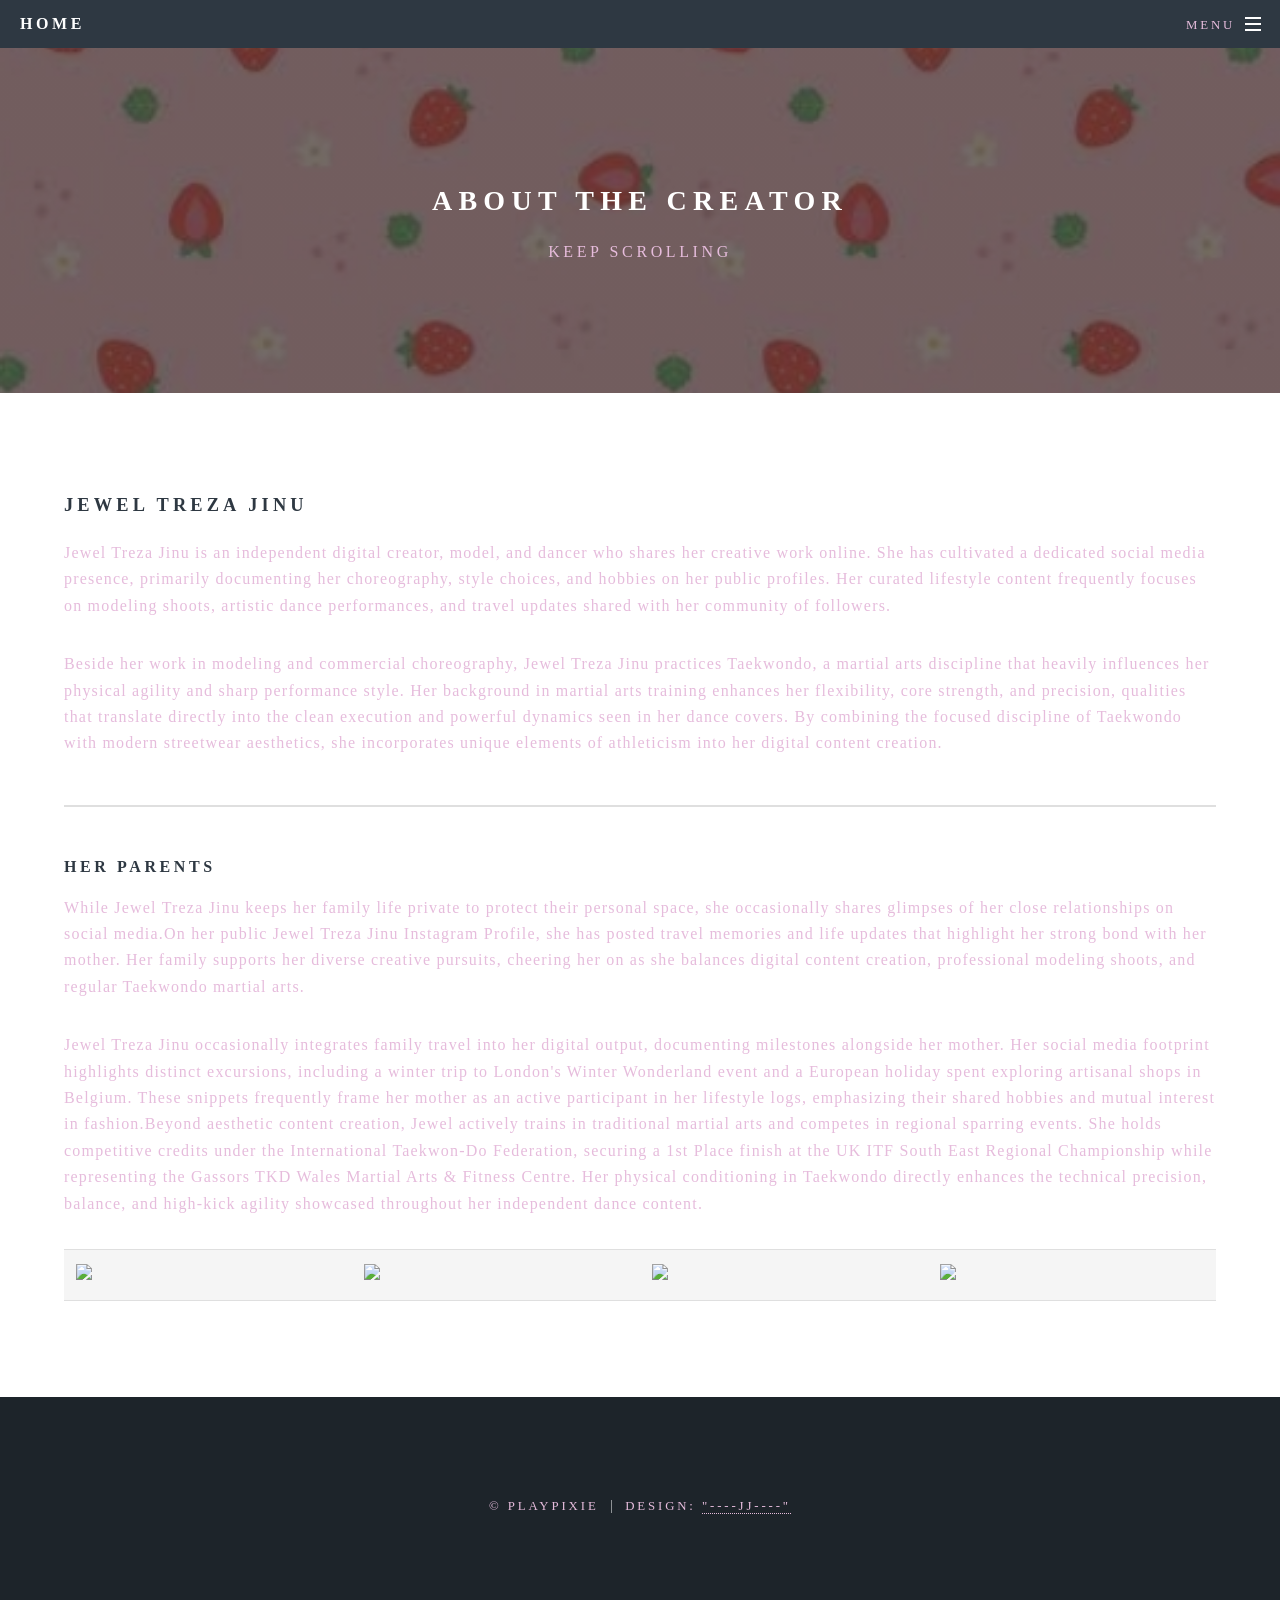
==== commit f2c1a0fa: "Update generic.html" ====
--- a/generic.html
+++ b/generic.html
@@ -6,7 +6,7 @@
 -->
 <html>
 	<head>
-		<title>Generic - Spectral by HTML5 UP</title>
+		<title>ABOUT ME</title>
 		<meta charset="utf-8" />
 		<meta name="viewport" content="width=device-width, initial-scale=1, user-scalable=no" />
 		<link rel="stylesheet" href="assets/css/main.css" />
@@ -19,7 +19,7 @@
 
 				<!-- Header -->
 					<header id="header">
-						<h1><a href="index.html">Spectral</a></h1>
+						<h1><a href="index.html">HOME</a></h1>
 						<nav id="nav">
 							<ul>
 								<li class="special">
@@ -93,4 +93,4 @@
 			<script src="assets/js/main.js"></script>
 
 	</body>
-</html>+</html>
